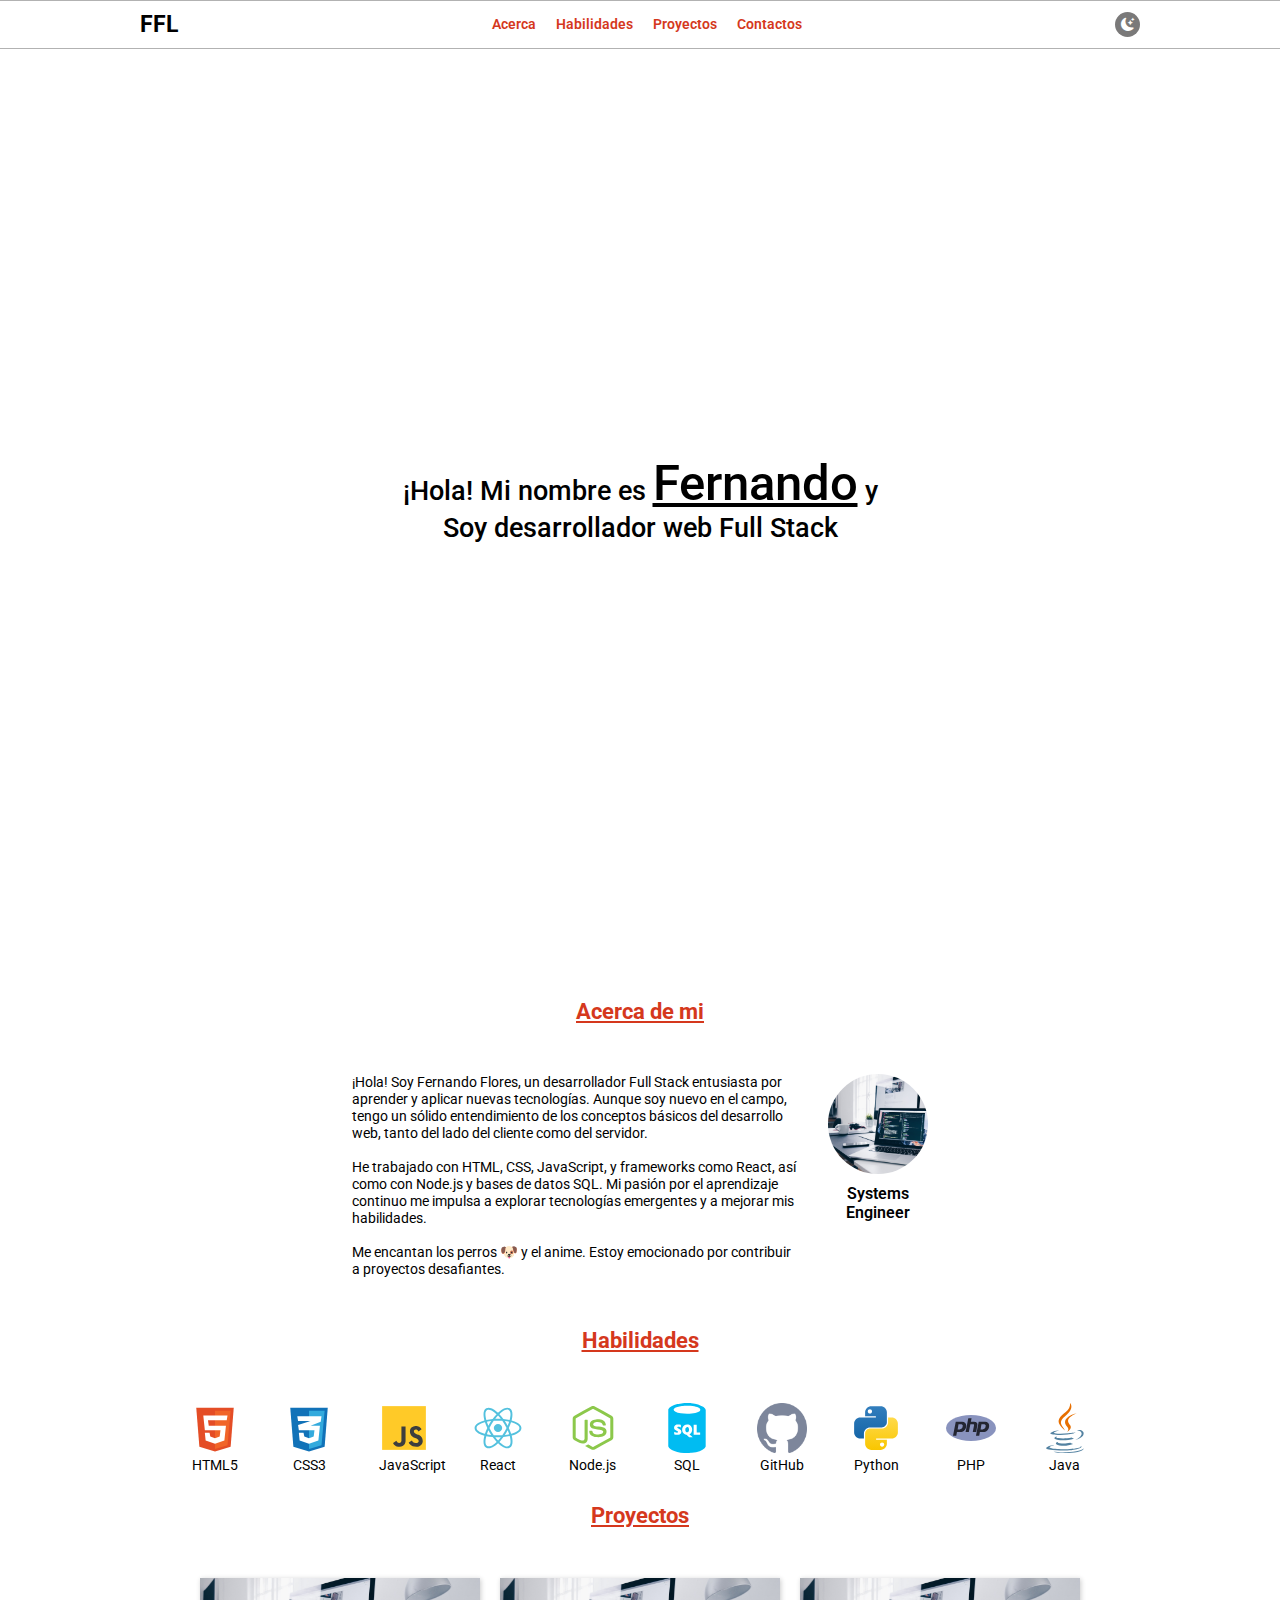
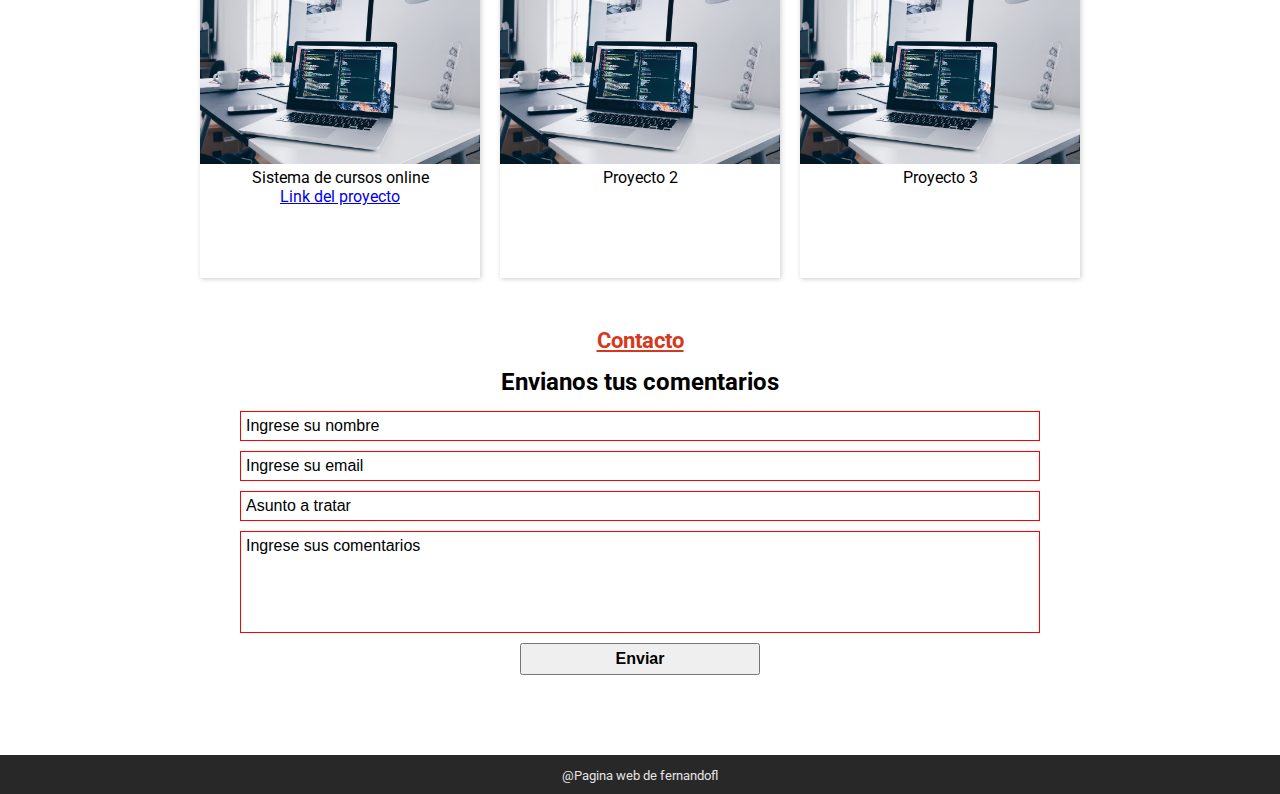
==== docs/index.html @ 42504e89 "actualizando portafolio" ====
<!DOCTYPE html>
<html lang="es" data-dark>
  <head>
    <meta charset="UTF-8" />
    <meta name="viewport" content="width=device-width, initial-scale=1.0" />
    <meta name="description" content="Desarrollador web Full Stack con experiencia en la creación de sitios y aplicaciones web eficientes. Trabajo con tecnologías como HTML, CSS, JavaScript, Node.js y más, brindando soluciones adaptadas a cada proyecto.">
    <title>FFL</title>
    <link
      rel="stylesheet"
      href="https://cdn.jsdelivr.net/npm/bootstrap-icons@1.11.3/font/bootstrap-icons.min.css"
    />
    <link rel="preconnect" href="https://fonts.googleapis.com" />
    <link rel="preconnect" href="https://fonts.gstatic.com" crossorigin />
    <link
      href="https://fonts.googleapis.com/css2?family=Roboto:ital,wght@0,100;0,300;0,400;0,500;0,700;0,900;1,100;1,300;1,400;1,500;1,700;1,900&display=swap"
      rel="stylesheet"
    />
    <link rel="stylesheet" href="/public/css/styles.css">
    
  </head>
  <body data-dark>
 

    <!-- navigation bar -->
    <div class="navigation-container" >
      <div class="navigation-content page-width">
        <a class="rtd" href="index.html"><h1 class="page-logo">FFL</h1></a>
        <nav class="navbar">
          <ul>
            <li><a href="#about">Acerca</a></li>
            <li><a href="#skills">Habilidades</a></li>
            <li><a href="#portafolio">Proyectos</a></li>
            <li><a href="#contact">Contactos</a></li>
          </ul>
        </nav>
        <button class="theme-dark">
          <i class="bi bi-moon-stars-fill"></i>
        </button>
        
      </div>
      
    </div>


    <!-- hero image -->
    <header class="hero-image" data-dark>
      <div class="background">
        <div class="hero-content">
          <p class="hero-title">
            ¡Hola! Mi nombre es <span><u>Fernando</u></span> y Soy 
            desarrollador web Full Stack
          </p>
        </div>
      </div>
    </header>


    
    <main>


      <!-- section about -->
      <section id="about" class="about-container page-width padding-top">
        <h2 class="about-title text-center"><u>Acerca de mi</u></h2>
        <div class="about-content padding-top">
          <p class="about-info">
            ¡Hola! Soy Fernando Flores, un desarrollador Full Stack entusiasta
            por aprender y aplicar nuevas tecnologías. Aunque soy nuevo en el
            campo, tengo un sólido entendimiento de los conceptos básicos del
            desarrollo web, tanto del lado del cliente como del servidor.
            <br /><br />
            He trabajado con HTML, CSS, JavaScript, y frameworks como React, así
            como con Node.js y bases de datos SQL. Mi pasión por el aprendizaje
            continuo me impulsa a explorar tecnologías emergentes y a mejorar
            mis habilidades. <br /><br />
            Me encantan los perros 🐶 y el anime. Estoy emocionado por
            contribuir a proyectos desafiantes.
          </p>
          <div class="about-presentation text-center">
            <figure>
              <img src="/public/img/developer.jpg" alt="fernando" />
            </figure>
            
            <p class="is">Systems Engineer</p>
          </div>
        </div>
      </section>


      <!-- skills section -->
      <section id="skills" class="skills-container page-width padding-top">
        <h2 class="skills-title text-center"><u>Habilidades</u></h2>
        <div class="skills-content padding-top text-center">
          <figure>
            <img src="/public/img/html-5-svgrepo-com.svg" alt="HTML" />
            <p>HTML5</p>
          </figure>
          <figure>
            <img src="/public/img/css-3-svgrepo-com.svg" alt="CSS" />
            <P>CSS3</P>
          </figure>
          <figure>
            <img src="/public/img/js-svgrepo-com.svg" alt="JavaScript" />
            <p>JavaScript</p>
          </figure>
          <figure>
            <img src="/public/img/react-svgrepo-com.svg" alt="React" />
            <p>React</p>
          </figure>
          <figure>
            <img src="/public/img/node-js-svgrepo-com.svg" alt="Node.js" />
            <p>Node.js</p>
          </figure>
          <figure>
            <img src="/public/img/sql-database-generic-svgrepo-com.svg" alt="SQL" />
            <p>SQL</p>
          </figure>
          <figure>
            <img src="/public/img/github-142-svgrepo-com.png" alt="GitHub" />
            <p>GitHub</p>
          </figure>
          <figure>
            <img src="/public/img/python-svgrepo-com.svg" alt="Python" />
            <p>Python</p>
          </figure>
          <figure>
            <img src="/public/img/php-1-logo-svgrepo-com.svg" alt="PHP" />
            <p>PHP</p>
          </figure>
          <figure>
            <img src="/public/img/java-svgrepo-com.svg" alt="Java" />
            <p>Java</p>
          </figure>
        </div>
      </section>


      <!-- portafolio section -->
      <section id="portafolio" class="page-width padding-top">
        <h2 class="portafolio-title text-center"><u>Proyectos</u></h2>
        <div class="portafolio-content padding-top text-center">
          <figure>
            <img src="/public/img/developer.jpg" alt="" />
            <figcaption>Sistema de cursos online</figcaption>
            <a href="http://localhost:3000/" target="_blank" rel="noopener noreferrer">Link del proyecto</a>

          </figure>
          <figure>
            <img src="/public/img/developer.jpg" alt="" />
            <figcaption>Proyecto 2</figcaption>
          </figure>
          <figure>
            <img src="/public/img/developer.jpg" alt="" />
            <figcaption>Proyecto 3</figcaption>
          </figure>
        </div>
      </section>


      <!-- contact section -->
      <section id="contact" class="contact-container page-width padding-top">
        <h2 class="contact-title text-center"><u>Contacto</u></h2>
        <form
          class="contact-form"
          action="https://formsubmit.co/Xfernandofl@hotmail.com"
          method="POST"
        >
          <legend>Envianos tus comentarios</legend>

          <input
            type="text"
            name="nombre"
            title="Ingrese el nombre correctamente"
            placeholder="Ingrese su nombre"
            pattern="^[A-Za-zÑñÁáÉéÍíÓóÚúÜü\s]+$"
            required
          />

          <input
            type="email"
            name="email"
            placeholder="Ingrese su email"
            title="Email incorrecto"
            pattern="^[a-z0-9]+(\.[_a-z0-9]+)*@[a-z0-9-]+(\.[a-z0-9-]+)*(\.[a-z]{2,15})$"
            required
          />

          <input
            type="text"
            name="asunto"
            placeholder="Asunto a tratar"
            title="El asunto es requerido"
            required
          />

          <textarea
            name="comentarios"
            cols="50"
            rows="5"
            placeholder="Ingrese sus comentarios"
            title="Los comentarios no deben exceder los 255 caracteres"
            data-pattern="^.{1,255}$"
            required
          ></textarea>

          <input type="submit" value="Enviar" />

          <div class="form-loader none">
            <img src="oval(1).svg" alt="cargando..." />
          </div>
          <div class="form-respuesta none">
            <p>Los datos han sido enviado</p>
          </div>
        </form>
      </section>
    </main>



    <!-- footer section -->
    <footer>
      <small>@Pagina web de fernandofl</small>
    </footer>


    <!-- button section -->
    <button class="scroll-top-btn hidden">&#11014;</button>

    <script src="/public/js/main.js" type="module"></script>
  </body>
</html>
---- public/css/styles.css ----
* {
  margin: 0;
  padding: 0;
  box-sizing: border-box;
}
:root {
  --background-light: white;
  --color-text-light: black;
  --background-dark: rgb(40, 40, 40);
  --color-text-dark: rgb(229, 227, 227);
  --color-links: rgb(213, 56, 29);
  --padding-top: 48px;
  --borde-bottom-light: rgba(0, 0, 0, 0.3);
  --borde-bottom-dark: rgba(255, 255, 255, 0.8);
  --background-hero-light: rgba(255, 255, 255, 0.6);
  --background-hero-dark: rgba(0, 0, 0, 0.6);
  --box-light: 1px 1px 5px rgba(0, 0, 0, 0.2);
  --box-dark: 1px 1px 5px rgba(232, 226, 226, 0.6);
}
html {
  font-family: "Roboto", sans-serif;
  scroll-behavior: smooth;
}
/* darkmode */
.dark-mode {
  background-color: var(--background-dark);
  color: var(--color-text-dark);
}

.dark-mode .navigation-container {
  background-color: var(--background-dark);
  border-top: thin solid var(--borde-bottom-dark);
}
.dark-mode .page-logo {
  color: white;
}
.dark-mode .background {
  background-color: var(--background-hero-dark);
  color: var(--color-text-dark);
}

.dark-mode .portafolio-content figure {
  box-shadow: var(--box-dark);
}

.dark-mode footer {
  border-top: thin solid var(--borde-bottom-dark);
}
/* navigation bar */
.navigation-container {
  background-color: var(--background-light);
  border-top: thin solid var(--borde-bottom-light);
  width: 100%; /* */
  padding: 5px;
  position: fixed;
  bottom: 0;
  font-size: 70%;
}
.navigation-content {
  max-width: 1000px;
  display: flex;
  justify-content: space-between;
  align-items: center;
  color: var(--color-text-light);
}
.page-logo {
  text-decoration: none;
  color: black;
  font-size: 18px;
}
.navbar ul {
  display: flex;
  align-content: space-between;
  align-items: center;
  gap: 3vw;
}
li {
  list-style: none;
}
.navbar ul li a {
  text-decoration: none;
  position: relative;
  color: var(--color-links);
  transition: color 0.3s ease;
  font-weight: 600;
}
.navbar ul li a:after {
  content: "";
  position: absolute;
  width: 0;
  height: 2px;
  bottom: -2px;
  left: 0;
  background-color: var(--color-links);
  transition: width 0.3s ease;
}
.navbar ul li a:hover:after {
  width: 100%;
}
.theme-dark {
  background-color: rgb(122, 121, 121);
  color: white;
  width: 25px;
  height: 25px;
  text-align: center;
  border: none;
  border-radius: 50%;
  cursor: pointer;
  transition: all 0.3s ease-out;
}
.theme-dark:hover {
  background-color: rgb(122, 121, 121);
  color: black;
}
/* page width */
.page-width {
  width: 100%;
}
/* additionals classes*/
.rtd {
  text-decoration: none;
}
.padding-top {
  padding-top: 23px;
}
.text-center {
  text-align: center;
}
.about-title,
.skills-title,
.portafolio-title,
.contact-title {
  color: var(--color-links);
  font-size: 120%;
}
/* hero image */
.hero-image {
  background-image: url("/portafolio/public/img/developer.jpg");
  background-repeat: no-repeat;
  background-size: cover;
  background-position: center;
  width: 100%;
  height: 60vh;
}
.background {
  background-color: var(--background-hero-light);
  width: 100%;
  height: inherit;
  display: flex;
  justify-content: center;
  align-items: center;
}
.hero-content {
  display: flex;
  max-width: 500px;
  margin: auto;
  font-size: 110%;
  font-weight: 500;
  text-align: center;
}
.hero-title span {
  font-size: 140%;
}
/* section about */
.about-container {
  width: 90%;
  margin: auto;
  display: flex;
  flex-direction: column;
  justify-content: center;
  align-items: center;
}
.about-content {
  font-size: 75%;
  margin: auto;
  display: flex;
  flex-direction: column;
  justify-content: space-between;
  gap: 23px;
}
.about-presentation {
  order: -1;
  display: flex;
  flex-direction: column;
  align-items: center;
  gap: 10px;
  font-weight: 600;
}
.about-presentation figure {
  width: 100px;
  height: 100px;
  border-radius: 50%;
  overflow: hidden;
}
.about-presentation figure img {
  width: auto;
  height: 100%;
  object-fit: cover;
  object-position: center;
}
.about-presentation .is {
  font-size: 110%;
}
/* skills section */
.skills-content {
  font-size: 75%;
  width: 90%;
  margin: auto;
  gap: 15px;
  display: flex;
  justify-content: space-between;
  align-items: center;
  flex-wrap: wrap;
}
.skills-content figure {
  width: 40px;
  height: 50px;
}
.skills-content figure img {
  width: 100%;
  height: auto;
}
/* portafolio section */
.portafolio-content {
  font-size: 75%;
  display: flex;
  margin: auto;
  align-items: center;
  justify-content: center;
  gap: 20px;
  width: 90%;
  flex-wrap: wrap;
}
.portafolio-content figure {
  width: 250px;
  height: 250px;
  box-shadow: var(--box-light);
}
.portafolio-content figure img {
  width: 100%;
  height: auto;
}
/* ContactForm section */
.contact-form {
  --form-ok-color: #4caf50;
  --form-error-color: #f44336;
  margin-left: auto;
  margin-right: auto;
  width: 80%;
}
.contact-form > * {
  padding: 0.5rem;
  margin: 1rem auto;
  display: block;
  width: 100%;
}
.contact-form textarea {
  resize: none;
}
.contact-form legend,
.contact-form-response {
  font-size: 1.5rem;
  font-weight: bold;
  text-align: center;
}
.contact-form input,
.contact-form textarea {
  font-size: 1rem;
  font-family: sans-serif;
}
.contact-form input[type="submit"] {
  width: 50%;
  font-weight: bold;
  cursor: pointer;
}
.contact-form *::placeholder {
  color: black;
}
.contact-form [required]:valid {
  border: thin solid var(--form-ok-color);
}
.contact-form [required]:invalid {
  border: thin solid var(--form-error-color);
}
.contact-form-error {
  margin-top: -1rem;
  font-size: 80%;
  background-color: var(--form-error-color);
  color: white;
  transition: all 800ms ease;
}
.contact-form-error.is-active {
  display: block;
  animation: show-message 1s 1 normal 0s ease-out both;
}
.none {
  display: none;
}
@keyframes show-message {
  0% {
    visibility: hidden;
    opacity: 0;
  }
  100% {
    visibility: visible;
    opacity: 1;
  }
}
.contact-form {
  width: 80%;
  margin: auto;
}
.contact-form > * {
  padding: 5px;
  display: block;
  width: 100%;
  margin: 10px auto;
}
textarea {
  resize: none;
}
legend,
.form-respuesta {
  font-size: 1.3rem;
  font-weight: bold;
}
.contact-form input,
.contact-form textarea {
  font-family: sans-serif;
  font-size: 1rem;
}
.contact-form input[type="submit"] {
  width: 30%;
  font-weight: bold;
  cursor: pointer;
}
.contact-form *::placeholder {
  color: black;
}
.contact-form *[required]:valid {
  border: thin solid green;
}
.contact-form *[required]:invalid {
  border: thin solid red;
}
.none {
  display: none;
}
/* validacion de error */
.form-error {
  color: white;
  margin-top: -0.7rem;
  background-color: red;
  transition: all 800ms ease;
}
.form-error.is-active {
  display: block;
  animation: animacions 1s 1 normal 0s ease both;
}
.contact-container {
  margin-bottom: 60px;
}
@keyframes animacions {
  0% {
    visibility: hidden;
    opacity: 0;
  }
  100% {
    visibility: visible;
    opacity: 1;
  }
}
/* button section */
.scroll-top-btn {
  position: fixed;
  z-index: 999;
  bottom: 1vh;
  right: calc(2.25rem + 1vw);
  width: 2rem;
  height: 2rem;
  border-radius: 50%;
  font-size: 1.3rem;
  font-weight: bold;
  background-color: rgb(122, 121, 121);
  color: white;
  cursor: pointer;
  outline: 0;
  border: 0;
  transition: all 0.3s ease-out;
}
.scroll-top-btn:hover {
  background-color: rgb(122, 121, 121);
  color: black;
}
.hidden {
  opacity: 0;
  visibility: hidden;
}
footer {
  display: none;
}
/* tablet */
@media (min-width: 768px) {
  /* page width */
  .page-width {
    width: 90%;
    margin: auto;
  }
  /* navigation bar */
  .navigation-container {
    font-size: 80%;
  }
  .navigation-content {
    max-width: 95%;
    margin: auto;
  }
  .page-logo {
    font-size: 200%;
  }

  /* page width */
  .page-width {
    width: 90%;
  }
  /* additionals classes*/

  .padding-top {
    padding-top: 30px;
  }
  .about-title,
  .skills-title,
  .portafolio-title,
  .contact-title {
    font-size: 135%;
  }
  /* hero image */
  .hero-image {
    height: 70vh;
  }
  .hero-content {
    font-size: 160%;
  }
  .hero-title span {
    font-size: 170%;
  }
  /* section about */
  .about-content {
    font-size: 85%;
  }
  .about-presentation .is {
    font-size: 105%;
  }
  /* skills section */
  .skills-content {
    font-size: 85%;
    width: 90%;
    margin: auto;
  }
  /* portafolio section */
  .portafolio-content {
    font-size: 85%;
    width: 95%;
  }
  .portafolio-content figure {
    width: 200px;
    height: 240px;
  }
  /* contact section */
  .contact-container {
    margin-bottom: 80px;
  }
}

/* Desktop */
@media (min-width: 1024px) {
  /* footer section */
  footer {
    display: block;
    margin-top: 48px;
    text-align: center;
    width: 100%;
    padding: 10px;
    background-color: var(--background-dark);
    color: var(--color-text-dark);
  }
  /* darkmode */
  .dark-mode {
    background-color: var(--background-dark);
    color: var(--color-text-dark);
  }

  .dark-mode .navigation-container {
    background-color: var(--background-dark);
    border-bottom: thin solid var(--borde-bottom-dark);
    border-top: none;
  }
  .dark-mode .page-logo {
    color: white;
  }
  .dark-mode .background {
    background-color: var(--background-hero-dark);
    color: var(--color-text-dark);
  }

  .dark-mode .portafolio-content figure {
    box-shadow: var(--box-dark);
  }

  .dark-mode footer {
    border-top: thin solid var(--borde-bottom-dark);
  }
  /* navigation bar */
  .navigation-container {
    background-color: var(--background-light);
    border-bottom: thin solid var(--borde-bottom-light);
    padding: 10px;
    position: sticky;
    top: 0;
    font-size: 90%;
  }
  .navigation-content {
    max-width: 1000px;
    display: flex;
    justify-content: space-between;
    align-items: center;
    color: var(--color-text-light);
  }
  .page-logo {
    text-decoration: none;
    color: black;
    font-size: 23px;
  }
  .navbar ul {
    display: flex;
    align-content: space-between;
    align-items: center;
    gap: 20px;
  }
  li {
    list-style: none;
  }
  .navbar ul li a {
    text-decoration: none;
    position: relative;
    color: var(--color-links);
    transition: color 0.3s ease;
    font-weight: 600;
  }
  .navbar ul li a:after {
    content: "";
    position: absolute;
    width: 0;
    height: 2px;
    bottom: -2px;
    left: 0;
    background-color: var(--color-links);
    transition: width 0.3s ease;
  }
  .navbar ul li a:hover:after {
    width: 100%;
  }
  .theme-dark {
    background-color: rgb(122, 121, 121);
    color: white;
    width: 25px;
    height: 25px;
    text-align: center;
    border: none;
    border-radius: 50%;
    cursor: pointer;
    transition: all 0.3s ease-out;
  }
  .theme-dark:hover {
    background-color: rgb(122, 121, 121);
    color: black;
  }
  /* page width */
  .page-width {
    width: 1000px;
  }
  /* additionals classes*/
  .rtd {
    text-decoration: none;
  }
  .padding-top {
    padding-top: 50px;
  }
  .text-center {
    text-align: center;
  }
  .about-title,
  .skills-title,
  .portafolio-title,
  .contact-title {
    color: var(--color-links);
  }
  /* hero image */
  .hero-image {
    background-image: url("/portafolio/public/img/developer.jpg");
    background-repeat: no-repeat;
    background-size: cover;
    background-position: center;
    width: 100%;
    height: 100vh;
  }
  .background {
    background-color: var(--background-hero-light);
    width: 100%;
    height: inherit;
    display: flex;
    justify-content: center;
    align-items: center;
  }
  .hero-content {
    display: flex;
    max-width: 500px;
    margin: auto;
    font-size: 170%;
    font-weight: 500;
    text-align: center;
  }
  .hero-title span {
    font-size: 180%;
  }
  /* section about */
  .about-container {
    width: 45%;
    margin: auto;
  }
  .about-content {
    font-size: 90%;
    margin: auto;
    display: flex;
    flex-direction: row;
    justify-content: space-between;
    gap: 30px;
  }
  .about-presentation {
    order: 10;
    display: flex;
    flex-direction: column;
    align-items: center;
    gap: 10px;
    font-weight: 600;
  }
  .about-presentation figure {
    width: 100px;
    height: 100px;
    border-radius: 50%;
    overflow: hidden;
  }
  .about-presentation figure img {
    width: auto;
    height: 100%;
    object-fit: cover;
    object-position: center;
  }
  .about-presentation .is {
    font-size: 110%;
  }
  /* skills section */
  .skills-content {
    font-size: 90%;
    width: 90%;
    margin: auto;
    gap: 15px;
    display: flex;
    justify-content: space-between;
    align-items: center;
    flex-wrap: wrap;
  }
  .skills-content figure {
    width: 50px;
    height: 50px;
  }
  .skills-content figure img {
    width: 100%;
    height: auto;
  }
  /* portafolio section */
  .portafolio-content {
    font-size: 100%;
    display: flex;
    margin: auto;
    align-items: center;
    justify-content: center;
    gap: 20px;
    width: 90%;
  }
  .portafolio-content figure {
    width: 280px;
    height: 300px;
    box-shadow: var(--box-light);
  }
  .portafolio-content figure img {
    width: 100%;
    height: auto;
  }
}
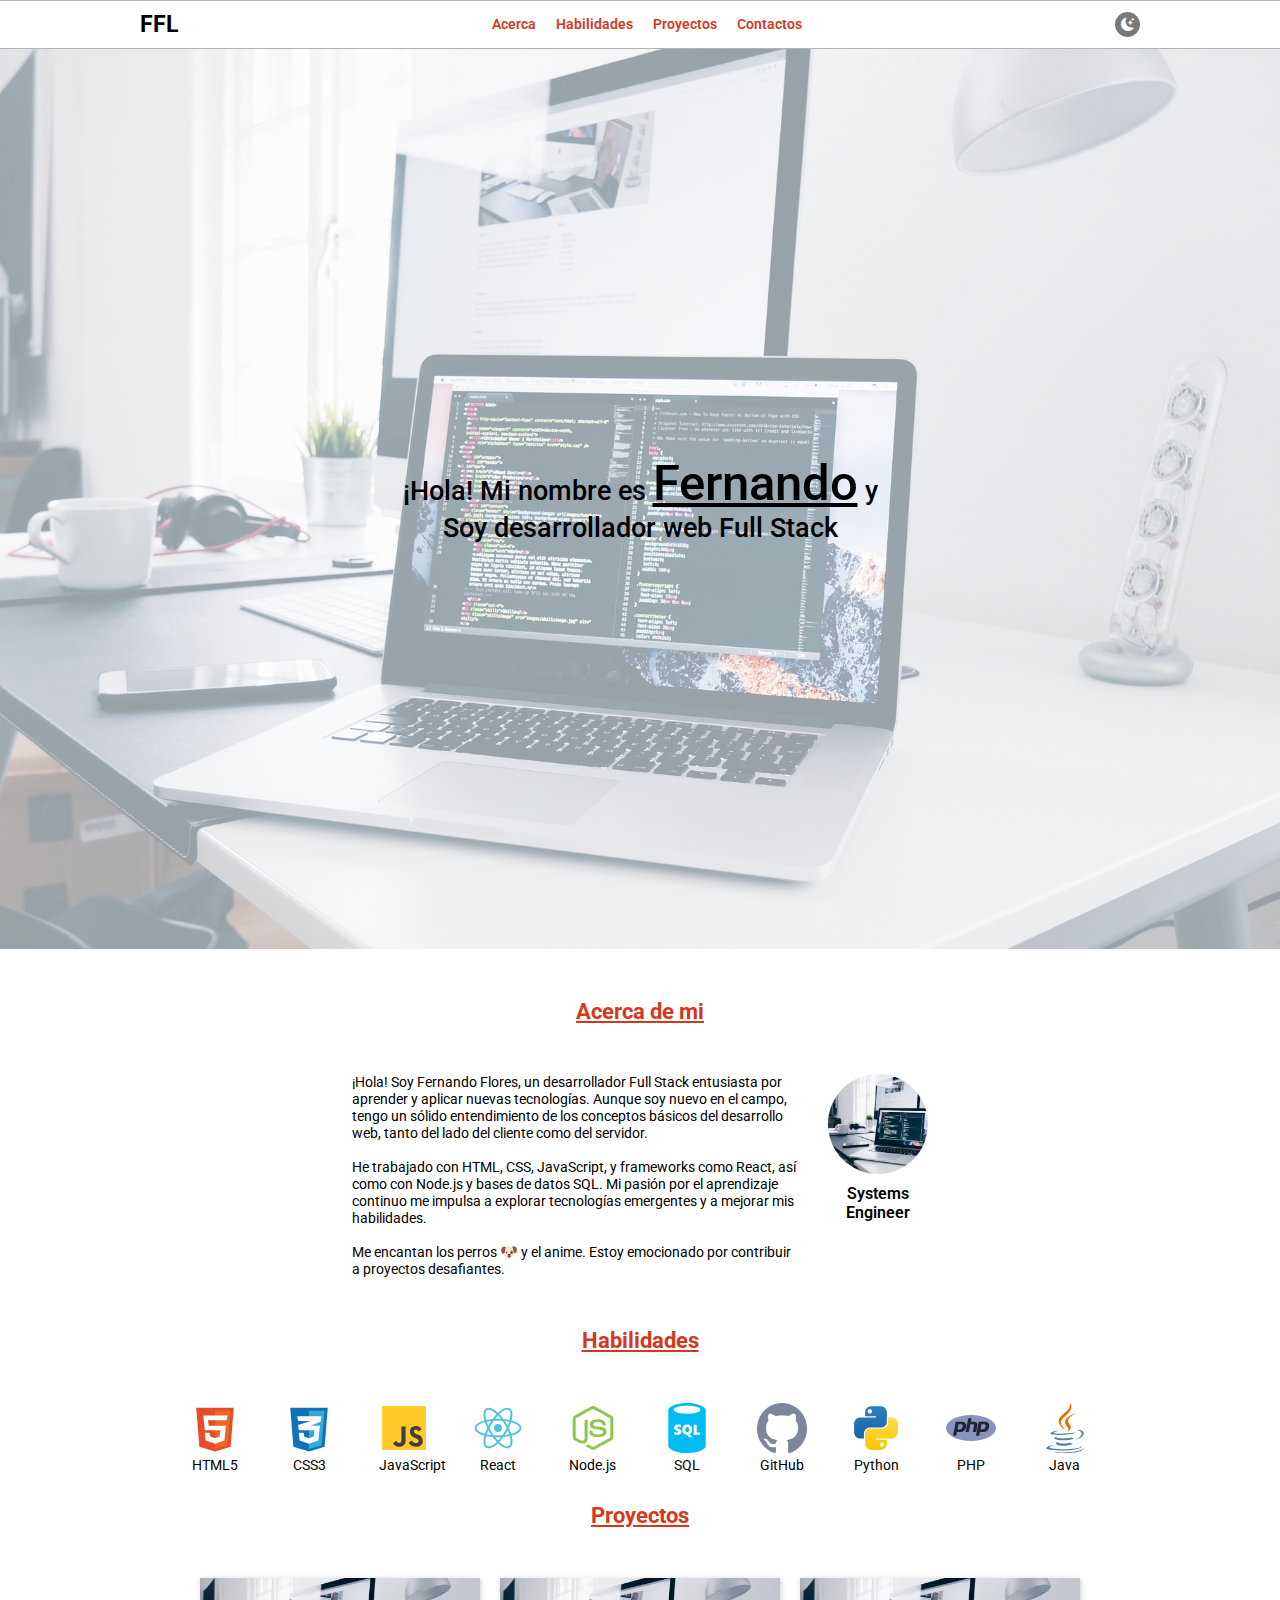
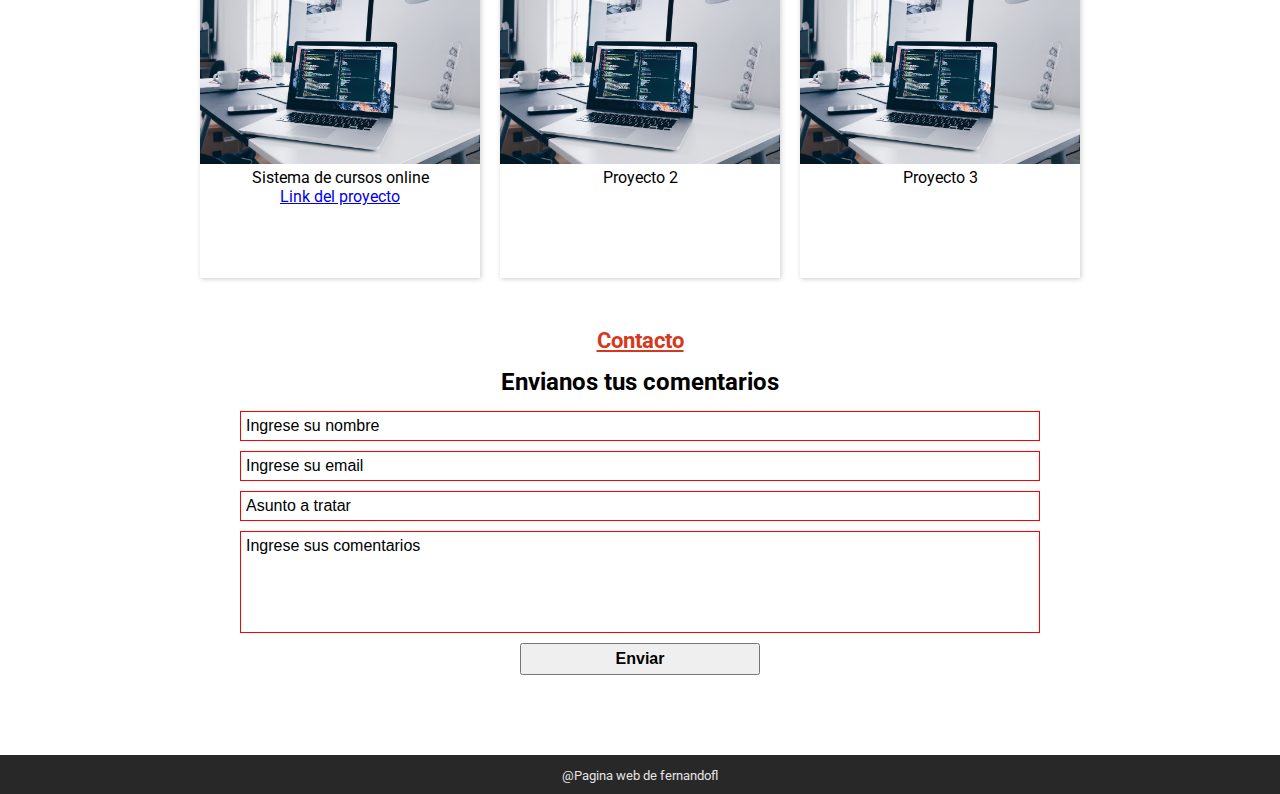
==== commit 67270882: "actualizando portafolio" ====
--- a/docs/index.html
+++ b/docs/index.html
@@ -15,7 +15,7 @@
       href="https://fonts.googleapis.com/css2?family=Roboto:ital,wght@0,100;0,300;0,400;0,500;0,700;0,900;1,100;1,300;1,400;1,500;1,700;1,900&display=swap"
       rel="stylesheet"
     />
-    <link rel="stylesheet" href="/public/css/styles.css">
+    <link rel="stylesheet" href="public/css/styles.css">
     
   </head>
   <body data-dark>
@@ -78,7 +78,7 @@
           </p>
           <div class="about-presentation text-center">
             <figure>
-              <img src="/public/img/developer.jpg" alt="fernando" />
+              <img src="public/img/developer.jpg" alt="fernando" />
             </figure>
             
             <p class="is">Systems Engineer</p>
@@ -92,43 +92,43 @@
         <h2 class="skills-title text-center"><u>Habilidades</u></h2>
         <div class="skills-content padding-top text-center">
           <figure>
-            <img src="/public/img/html-5-svgrepo-com.svg" alt="HTML" />
+            <img src="public/img/html-5-svgrepo-com.svg" alt="HTML" />
             <p>HTML5</p>
           </figure>
           <figure>
-            <img src="/public/img/css-3-svgrepo-com.svg" alt="CSS" />
+            <img src="public/img/css-3-svgrepo-com.svg" alt="CSS" />
             <P>CSS3</P>
           </figure>
           <figure>
-            <img src="/public/img/js-svgrepo-com.svg" alt="JavaScript" />
+            <img src="public/img/js-svgrepo-com.svg" alt="JavaScript" />
             <p>JavaScript</p>
           </figure>
           <figure>
-            <img src="/public/img/react-svgrepo-com.svg" alt="React" />
+            <img src="public/img/react-svgrepo-com.svg" alt="React" />
             <p>React</p>
           </figure>
           <figure>
-            <img src="/public/img/node-js-svgrepo-com.svg" alt="Node.js" />
+            <img src="public/img/node-js-svgrepo-com.svg" alt="Node.js" />
             <p>Node.js</p>
           </figure>
           <figure>
-            <img src="/public/img/sql-database-generic-svgrepo-com.svg" alt="SQL" />
+            <img src="public/img/sql-database-generic-svgrepo-com.svg" alt="SQL" />
             <p>SQL</p>
           </figure>
           <figure>
-            <img src="/public/img/github-142-svgrepo-com.png" alt="GitHub" />
+            <img src="public/img/github-142-svgrepo-com.png" alt="GitHub" />
             <p>GitHub</p>
           </figure>
           <figure>
-            <img src="/public/img/python-svgrepo-com.svg" alt="Python" />
+            <img src="public/img/python-svgrepo-com.svg" alt="Python" />
             <p>Python</p>
           </figure>
           <figure>
-            <img src="/public/img/php-1-logo-svgrepo-com.svg" alt="PHP" />
+            <img src="public/img/php-1-logo-svgrepo-com.svg" alt="PHP" />
             <p>PHP</p>
           </figure>
           <figure>
-            <img src="/public/img/java-svgrepo-com.svg" alt="Java" />
+            <img src="public/img/java-svgrepo-com.svg" alt="Java" />
             <p>Java</p>
           </figure>
         </div>
@@ -140,17 +140,17 @@
         <h2 class="portafolio-title text-center"><u>Proyectos</u></h2>
         <div class="portafolio-content padding-top text-center">
           <figure>
-            <img src="/public/img/developer.jpg" alt="" />
+            <img src="public/img/developer.jpg" alt="" />
             <figcaption>Sistema de cursos online</figcaption>
             <a href="http://localhost:3000/" target="_blank" rel="noopener noreferrer">Link del proyecto</a>
 
           </figure>
           <figure>
-            <img src="/public/img/developer.jpg" alt="" />
+            <img src="public/img/developer.jpg" alt="" />
             <figcaption>Proyecto 2</figcaption>
           </figure>
           <figure>
-            <img src="/public/img/developer.jpg" alt="" />
+            <img src="public/img/developer.jpg" alt="" />
             <figcaption>Proyecto 3</figcaption>
           </figure>
         </div>
@@ -226,6 +226,6 @@
     <!-- button section -->
     <button class="scroll-top-btn hidden">&#11014;</button>
 
-    <script src="/public/js/main.js" type="module"></script>
+    <script src="public/js/main.js" type="module"></script>
   </body>
 </html>
--- a/docs/public/css/styles.css
+++ b/docs/public/css/styles.css
@@ -0,0 +1,699 @@
+* {
+  margin: 0;
+  padding: 0;
+  box-sizing: border-box;
+}
+:root {
+  --background-light: white;
+  --color-text-light: black;
+  --background-dark: rgb(40, 40, 40);
+  --color-text-dark: rgb(229, 227, 227);
+  --color-links: rgb(213, 56, 29);
+  --padding-top: 48px;
+  --borde-bottom-light: rgba(0, 0, 0, 0.3);
+  --borde-bottom-dark: rgba(255, 255, 255, 0.8);
+  --background-hero-light: rgba(255, 255, 255, 0.6);
+  --background-hero-dark: rgba(0, 0, 0, 0.6);
+  --box-light: 1px 1px 5px rgba(0, 0, 0, 0.2);
+  --box-dark: 1px 1px 5px rgba(232, 226, 226, 0.6);
+}
+html {
+  font-family: "Roboto", sans-serif;
+  scroll-behavior: smooth;
+}
+/* darkmode */
+.dark-mode {
+  background-color: var(--background-dark);
+  color: var(--color-text-dark);
+}
+
+.dark-mode .navigation-container {
+  background-color: var(--background-dark);
+  border-top: thin solid var(--borde-bottom-dark);
+}
+.dark-mode .page-logo {
+  color: white;
+}
+.dark-mode .background {
+  background-color: var(--background-hero-dark);
+  color: var(--color-text-dark);
+}
+
+.dark-mode .portafolio-content figure {
+  box-shadow: var(--box-dark);
+}
+
+.dark-mode footer {
+  border-top: thin solid var(--borde-bottom-dark);
+}
+/* navigation bar */
+.navigation-container {
+  background-color: var(--background-light);
+  border-top: thin solid var(--borde-bottom-light);
+  width: 100%; /* */
+  padding: 5px;
+  position: fixed;
+  bottom: 0;
+  font-size: 70%;
+}
+.navigation-content {
+  max-width: 1000px;
+  display: flex;
+  justify-content: space-between;
+  align-items: center;
+  color: var(--color-text-light);
+}
+.page-logo {
+  text-decoration: none;
+  color: black;
+  font-size: 18px;
+}
+.navbar ul {
+  display: flex;
+  align-content: space-between;
+  align-items: center;
+  gap: 3vw;
+}
+li {
+  list-style: none;
+}
+.navbar ul li a {
+  text-decoration: none;
+  position: relative;
+  color: var(--color-links);
+  transition: color 0.3s ease;
+  font-weight: 600;
+}
+.navbar ul li a:after {
+  content: "";
+  position: absolute;
+  width: 0;
+  height: 2px;
+  bottom: -2px;
+  left: 0;
+  background-color: var(--color-links);
+  transition: width 0.3s ease;
+}
+.navbar ul li a:hover:after {
+  width: 100%;
+}
+.theme-dark {
+  background-color: rgb(122, 121, 121);
+  color: white;
+  width: 25px;
+  height: 25px;
+  text-align: center;
+  border: none;
+  border-radius: 50%;
+  cursor: pointer;
+  transition: all 0.3s ease-out;
+}
+.theme-dark:hover {
+  background-color: rgb(122, 121, 121);
+  color: black;
+}
+/* page width */
+.page-width {
+  width: 100%;
+}
+/* additionals classes*/
+.rtd {
+  text-decoration: none;
+}
+.padding-top {
+  padding-top: 23px;
+}
+.text-center {
+  text-align: center;
+}
+.about-title,
+.skills-title,
+.portafolio-title,
+.contact-title {
+  color: var(--color-links);
+  font-size: 120%;
+}
+/* hero image */
+.hero-image {
+  background-image: url("../img/developer.jpg");
+  background-repeat: no-repeat;
+  background-size: cover;
+  background-position: center;
+  width: 100%;
+  height: 60vh;
+}
+.background {
+  background-color: var(--background-hero-light);
+  width: 100%;
+  height: inherit;
+  display: flex;
+  justify-content: center;
+  align-items: center;
+}
+.hero-content {
+  display: flex;
+  max-width: 500px;
+  margin: auto;
+  font-size: 110%;
+  font-weight: 500;
+  text-align: center;
+}
+.hero-title span {
+  font-size: 140%;
+}
+/* section about */
+.about-container {
+  width: 90%;
+  margin: auto;
+  display: flex;
+  flex-direction: column;
+  justify-content: center;
+  align-items: center;
+}
+.about-content {
+  font-size: 75%;
+  margin: auto;
+  display: flex;
+  flex-direction: column;
+  justify-content: space-between;
+  gap: 23px;
+}
+.about-presentation {
+  order: -1;
+  display: flex;
+  flex-direction: column;
+  align-items: center;
+  gap: 10px;
+  font-weight: 600;
+}
+.about-presentation figure {
+  width: 100px;
+  height: 100px;
+  border-radius: 50%;
+  overflow: hidden;
+}
+.about-presentation figure img {
+  width: auto;
+  height: 100%;
+  object-fit: cover;
+  object-position: center;
+}
+.about-presentation .is {
+  font-size: 110%;
+}
+/* skills section */
+.skills-content {
+  font-size: 75%;
+  width: 90%;
+  margin: auto;
+  gap: 15px;
+  display: flex;
+  justify-content: space-between;
+  align-items: center;
+  flex-wrap: wrap;
+}
+.skills-content figure {
+  width: 40px;
+  height: 50px;
+}
+.skills-content figure img {
+  width: 100%;
+  height: auto;
+}
+/* portafolio section */
+.portafolio-content {
+  font-size: 75%;
+  display: flex;
+  margin: auto;
+  align-items: center;
+  justify-content: center;
+  gap: 20px;
+  width: 90%;
+  flex-wrap: wrap;
+}
+.portafolio-content figure {
+  width: 250px;
+  height: 250px;
+  box-shadow: var(--box-light);
+}
+.portafolio-content figure img {
+  width: 100%;
+  height: auto;
+}
+/* ContactForm section */
+.contact-form {
+  --form-ok-color: #4caf50;
+  --form-error-color: #f44336;
+  margin-left: auto;
+  margin-right: auto;
+  width: 80%;
+}
+.contact-form > * {
+  padding: 0.5rem;
+  margin: 1rem auto;
+  display: block;
+  width: 100%;
+}
+.contact-form textarea {
+  resize: none;
+}
+.contact-form legend,
+.contact-form-response {
+  font-size: 1.5rem;
+  font-weight: bold;
+  text-align: center;
+}
+.contact-form input,
+.contact-form textarea {
+  font-size: 1rem;
+  font-family: sans-serif;
+}
+.contact-form input[type="submit"] {
+  width: 50%;
+  font-weight: bold;
+  cursor: pointer;
+}
+.contact-form *::placeholder {
+  color: black;
+}
+.contact-form [required]:valid {
+  border: thin solid var(--form-ok-color);
+}
+.contact-form [required]:invalid {
+  border: thin solid var(--form-error-color);
+}
+.contact-form-error {
+  margin-top: -1rem;
+  font-size: 80%;
+  background-color: var(--form-error-color);
+  color: white;
+  transition: all 800ms ease;
+}
+.contact-form-error.is-active {
+  display: block;
+  animation: show-message 1s 1 normal 0s ease-out both;
+}
+.none {
+  display: none;
+}
+@keyframes show-message {
+  0% {
+    visibility: hidden;
+    opacity: 0;
+  }
+  100% {
+    visibility: visible;
+    opacity: 1;
+  }
+}
+.contact-form {
+  width: 80%;
+  margin: auto;
+}
+.contact-form > * {
+  padding: 5px;
+  display: block;
+  width: 100%;
+  margin: 10px auto;
+}
+textarea {
+  resize: none;
+}
+legend,
+.form-respuesta {
+  font-size: 1.3rem;
+  font-weight: bold;
+}
+.contact-form input,
+.contact-form textarea {
+  font-family: sans-serif;
+  font-size: 1rem;
+}
+.contact-form input[type="submit"] {
+  width: 30%;
+  font-weight: bold;
+  cursor: pointer;
+}
+.contact-form *::placeholder {
+  color: black;
+}
+.contact-form *[required]:valid {
+  border: thin solid green;
+}
+.contact-form *[required]:invalid {
+  border: thin solid red;
+}
+.none {
+  display: none;
+}
+/* validacion de error */
+.form-error {
+  color: white;
+  margin-top: -0.7rem;
+  background-color: red;
+  transition: all 800ms ease;
+}
+.form-error.is-active {
+  display: block;
+  animation: animacions 1s 1 normal 0s ease both;
+}
+.contact-container {
+  margin-bottom: 60px;
+}
+@keyframes animacions {
+  0% {
+    visibility: hidden;
+    opacity: 0;
+  }
+  100% {
+    visibility: visible;
+    opacity: 1;
+  }
+}
+/* button section */
+.scroll-top-btn {
+  position: fixed;
+  z-index: 999;
+  bottom: 1vh;
+  right: calc(2.25rem + 1vw);
+  width: 2rem;
+  height: 2rem;
+  border-radius: 50%;
+  font-size: 1.3rem;
+  font-weight: bold;
+  background-color: rgb(122, 121, 121);
+  color: white;
+  cursor: pointer;
+  outline: 0;
+  border: 0;
+  transition: all 0.3s ease-out;
+}
+.scroll-top-btn:hover {
+  background-color: rgb(122, 121, 121);
+  color: black;
+}
+.hidden {
+  opacity: 0;
+  visibility: hidden;
+}
+footer {
+  display: none;
+}
+/* tablet */
+@media (min-width: 768px) {
+  /* page width */
+  .page-width {
+    width: 90%;
+    margin: auto;
+  }
+  /* navigation bar */
+  .navigation-container {
+    font-size: 80%;
+  }
+  .navigation-content {
+    max-width: 95%;
+    margin: auto;
+  }
+  .page-logo {
+    font-size: 200%;
+  }
+
+  /* page width */
+  .page-width {
+    width: 90%;
+  }
+  /* additionals classes*/
+
+  .padding-top {
+    padding-top: 30px;
+  }
+  .about-title,
+  .skills-title,
+  .portafolio-title,
+  .contact-title {
+    font-size: 135%;
+  }
+  /* hero image */
+  .hero-image {
+    height: 70vh;
+  }
+  .hero-content {
+    font-size: 160%;
+  }
+  .hero-title span {
+    font-size: 170%;
+  }
+  /* section about */
+  .about-content {
+    font-size: 85%;
+  }
+  .about-presentation .is {
+    font-size: 105%;
+  }
+  /* skills section */
+  .skills-content {
+    font-size: 85%;
+    width: 90%;
+    margin: auto;
+  }
+  /* portafolio section */
+  .portafolio-content {
+    font-size: 85%;
+    width: 95%;
+  }
+  .portafolio-content figure {
+    width: 200px;
+    height: 240px;
+  }
+  /* contact section */
+  .contact-container {
+    margin-bottom: 80px;
+  }
+}
+
+/* Desktop */
+@media (min-width: 1024px) {
+  /* footer section */
+  footer {
+    display: block;
+    margin-top: 48px;
+    text-align: center;
+    width: 100%;
+    padding: 10px;
+    background-color: var(--background-dark);
+    color: var(--color-text-dark);
+  }
+  /* darkmode */
+  .dark-mode {
+    background-color: var(--background-dark);
+    color: var(--color-text-dark);
+  }
+
+  .dark-mode .navigation-container {
+    background-color: var(--background-dark);
+    border-bottom: thin solid var(--borde-bottom-dark);
+    border-top: none;
+  }
+  .dark-mode .page-logo {
+    color: white;
+  }
+  .dark-mode .background {
+    background-color: var(--background-hero-dark);
+    color: var(--color-text-dark);
+  }
+
+  .dark-mode .portafolio-content figure {
+    box-shadow: var(--box-dark);
+  }
+
+  .dark-mode footer {
+    border-top: thin solid var(--borde-bottom-dark);
+  }
+  /* navigation bar */
+  .navigation-container {
+    background-color: var(--background-light);
+    border-bottom: thin solid var(--borde-bottom-light);
+    padding: 10px;
+    position: sticky;
+    top: 0;
+    font-size: 90%;
+  }
+  .navigation-content {
+    max-width: 1000px;
+    display: flex;
+    justify-content: space-between;
+    align-items: center;
+    color: var(--color-text-light);
+  }
+  .page-logo {
+    text-decoration: none;
+    color: black;
+    font-size: 23px;
+  }
+  .navbar ul {
+    display: flex;
+    align-content: space-between;
+    align-items: center;
+    gap: 20px;
+  }
+  li {
+    list-style: none;
+  }
+  .navbar ul li a {
+    text-decoration: none;
+    position: relative;
+    color: var(--color-links);
+    transition: color 0.3s ease;
+    font-weight: 600;
+  }
+  .navbar ul li a:after {
+    content: "";
+    position: absolute;
+    width: 0;
+    height: 2px;
+    bottom: -2px;
+    left: 0;
+    background-color: var(--color-links);
+    transition: width 0.3s ease;
+  }
+  .navbar ul li a:hover:after {
+    width: 100%;
+  }
+  .theme-dark {
+    background-color: rgb(122, 121, 121);
+    color: white;
+    width: 25px;
+    height: 25px;
+    text-align: center;
+    border: none;
+    border-radius: 50%;
+    cursor: pointer;
+    transition: all 0.3s ease-out;
+  }
+  .theme-dark:hover {
+    background-color: rgb(122, 121, 121);
+    color: black;
+  }
+  /* page width */
+  .page-width {
+    width: 1000px;
+  }
+  /* additionals classes*/
+  .rtd {
+    text-decoration: none;
+  }
+  .padding-top {
+    padding-top: 50px;
+  }
+  .text-center {
+    text-align: center;
+  }
+  .about-title,
+  .skills-title,
+  .portafolio-title,
+  .contact-title {
+    color: var(--color-links);
+  }
+  /* hero image */
+  .hero-image {
+    background-image: url("../img/developer.jpg");
+    background-repeat: no-repeat;
+    background-size: cover;
+    background-position: center;
+    width: 100%;
+    height: 100vh;
+  }
+  .background {
+    background-color: var(--background-hero-light);
+    width: 100%;
+    height: inherit;
+    display: flex;
+    justify-content: center;
+    align-items: center;
+  }
+  .hero-content {
+    display: flex;
+    max-width: 500px;
+    margin: auto;
+    font-size: 170%;
+    font-weight: 500;
+    text-align: center;
+  }
+  .hero-title span {
+    font-size: 180%;
+  }
+  /* section about */
+  .about-container {
+    width: 45%;
+    margin: auto;
+  }
+  .about-content {
+    font-size: 90%;
+    margin: auto;
+    display: flex;
+    flex-direction: row;
+    justify-content: space-between;
+    gap: 30px;
+  }
+  .about-presentation {
+    order: 10;
+    display: flex;
+    flex-direction: column;
+    align-items: center;
+    gap: 10px;
+    font-weight: 600;
+  }
+  .about-presentation figure {
+    width: 100px;
+    height: 100px;
+    border-radius: 50%;
+    overflow: hidden;
+  }
+  .about-presentation figure img {
+    width: auto;
+    height: 100%;
+    object-fit: cover;
+    object-position: center;
+  }
+  .about-presentation .is {
+    font-size: 110%;
+  }
+  /* skills section */
+  .skills-content {
+    font-size: 90%;
+    width: 90%;
+    margin: auto;
+    gap: 15px;
+    display: flex;
+    justify-content: space-between;
+    align-items: center;
+    flex-wrap: wrap;
+  }
+  .skills-content figure {
+    width: 50px;
+    height: 50px;
+  }
+  .skills-content figure img {
+    width: 100%;
+    height: auto;
+  }
+  /* portafolio section */
+  .portafolio-content {
+    font-size: 100%;
+    display: flex;
+    margin: auto;
+    align-items: center;
+    justify-content: center;
+    gap: 20px;
+    width: 90%;
+  }
+  .portafolio-content figure {
+    width: 280px;
+    height: 300px;
+    box-shadow: var(--box-light);
+  }
+  .portafolio-content figure img {
+    width: 100%;
+    height: auto;
+  }
+}
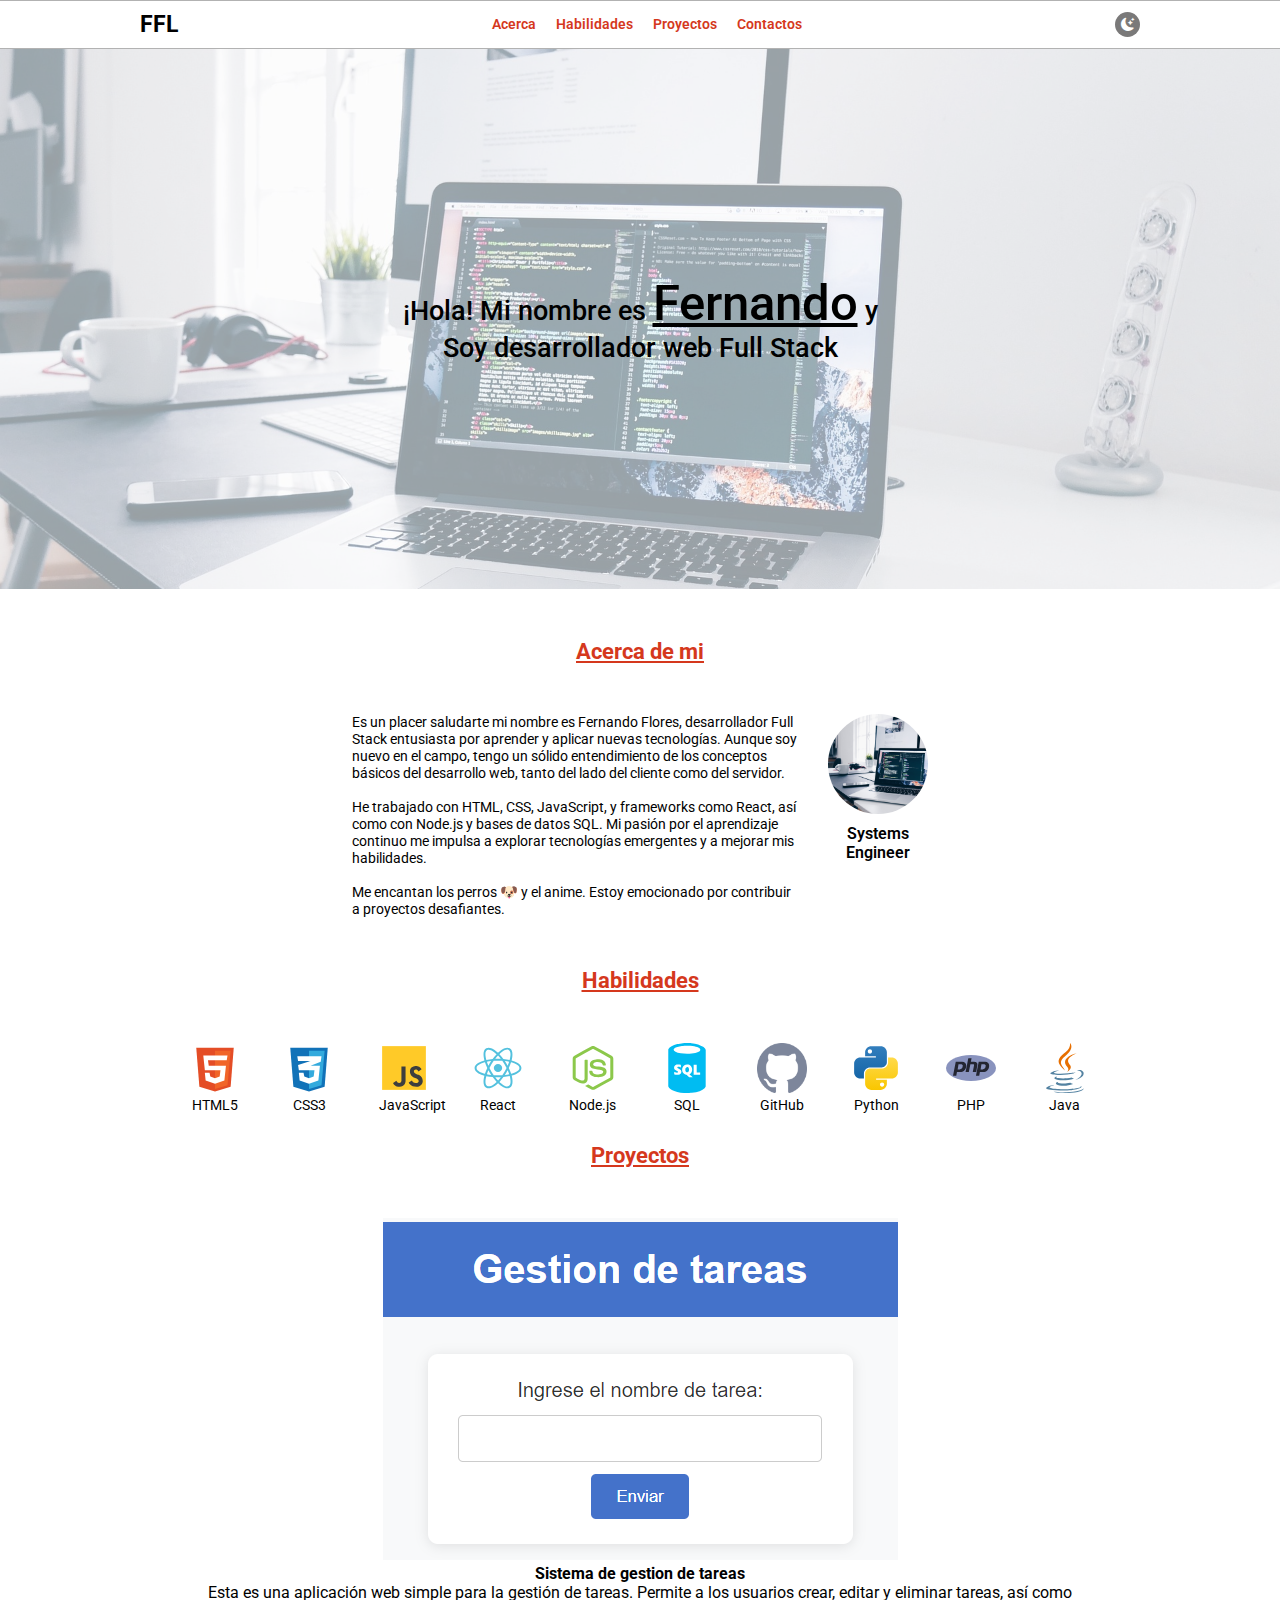
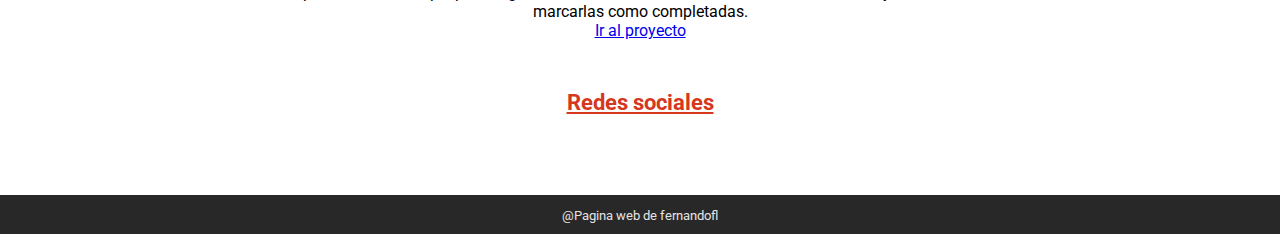
==== commit 70f9e020: "actualizando" ====
--- a/docs/index.html
+++ b/docs/index.html
@@ -64,7 +64,7 @@
         <h2 class="about-title text-center"><u>Acerca de mi</u></h2>
         <div class="about-content padding-top">
           <p class="about-info">
-            ¡Hola! Soy Fernando Flores, un desarrollador Full Stack entusiasta
+            Es un placer saludarte mi nombre es Fernando Flores, desarrollador Full Stack entusiasta
             por aprender y aplicar nuevas tecnologías. Aunque soy nuevo en el
             campo, tengo un sólido entendimiento de los conceptos básicos del
             desarrollo web, tanto del lado del cliente como del servidor.
@@ -139,79 +139,21 @@
       <section id="portafolio" class="page-width padding-top">
         <h2 class="portafolio-title text-center"><u>Proyectos</u></h2>
         <div class="portafolio-content padding-top text-center">
-          <figure>
-            <img src="public/img/developer.jpg" alt="" />
-            <figcaption>Sistema de cursos online</figcaption>
-            <a href="http://localhost:3000/" target="_blank" rel="noopener noreferrer">Link del proyecto</a>
+          <div class=".figure">
+            <img src="public/img/task.png" alt="" />
+            <h4>Sistema de gestion de tareas</h4>
+            <p>Esta es una aplicación web simple para la gestión de tareas. Permite a los usuarios crear, editar y eliminar tareas, así como marcarlas como completadas.</p>
+            <a href="https://lohapgr.github.io/CRUD_app/" target="_blank" rel="noopener noreferrer">Ir al proyecto</a>
 
-          </figure>
-          <figure>
-            <img src="public/img/developer.jpg" alt="" />
-            <figcaption>Proyecto 2</figcaption>
-          </figure>
-          <figure>
-            <img src="public/img/developer.jpg" alt="" />
-            <figcaption>Proyecto 3</figcaption>
-          </figure>
+          </div>
         </div>
       </section>
 
 
       <!-- contact section -->
       <section id="contact" class="contact-container page-width padding-top">
-        <h2 class="contact-title text-center"><u>Contacto</u></h2>
-        <form
-          class="contact-form"
-          action="https://formsubmit.co/Xfernandofl@hotmail.com"
-          method="POST"
-        >
-          <legend>Envianos tus comentarios</legend>
-
-          <input
-            type="text"
-            name="nombre"
-            title="Ingrese el nombre correctamente"
-            placeholder="Ingrese su nombre"
-            pattern="^[A-Za-zÑñÁáÉéÍíÓóÚúÜü\s]+$"
-            required
-          />
-
-          <input
-            type="email"
-            name="email"
-            placeholder="Ingrese su email"
-            title="Email incorrecto"
-            pattern="^[a-z0-9]+(\.[_a-z0-9]+)*@[a-z0-9-]+(\.[a-z0-9-]+)*(\.[a-z]{2,15})$"
-            required
-          />
-
-          <input
-            type="text"
-            name="asunto"
-            placeholder="Asunto a tratar"
-            title="El asunto es requerido"
-            required
-          />
-
-          <textarea
-            name="comentarios"
-            cols="50"
-            rows="5"
-            placeholder="Ingrese sus comentarios"
-            title="Los comentarios no deben exceder los 255 caracteres"
-            data-pattern="^.{1,255}$"
-            required
-          ></textarea>
-
-          <input type="submit" value="Enviar" />
-
-          <div class="form-loader none">
-            <img src="oval(1).svg" alt="cargando..." />
-          </div>
-          <div class="form-respuesta none">
-            <p>Los datos han sido enviado</p>
-          </div>
-        </form>
+        <h2 class="contact-title text-center"><u>Redes sociales</u></h2>
+        
       </section>
     </main>
 
--- a/docs/public/css/styles.css
+++ b/docs/public/css/styles.css
@@ -140,7 +140,7 @@
   background-size: cover;
   background-position: center;
   width: 100%;
-  height: 60vh;
+  height: 50vh;
 }
 .background {
   background-color: var(--background-hero-light);
@@ -171,7 +171,7 @@
   align-items: center;
 }
 .about-content {
-  font-size: 75%;
+  font-size: 85%;
   margin: auto;
   display: flex;
   flex-direction: column;
@@ -231,145 +231,16 @@
   width: 90%;
   flex-wrap: wrap;
 }
-.portafolio-content figure {
-  width: 250px;
-  height: 250px;
+.portafolio-content .figure {
+  max-width: 250px;
+  max-height: 600px;
   box-shadow: var(--box-light);
 }
-.portafolio-content figure img {
+.portafolio-content .figure img {
   width: 100%;
   height: auto;
 }
-/* ContactForm section */
-.contact-form {
-  --form-ok-color: #4caf50;
-  --form-error-color: #f44336;
-  margin-left: auto;
-  margin-right: auto;
-  width: 80%;
-}
-.contact-form > * {
-  padding: 0.5rem;
-  margin: 1rem auto;
-  display: block;
-  width: 100%;
-}
-.contact-form textarea {
-  resize: none;
-}
-.contact-form legend,
-.contact-form-response {
-  font-size: 1.5rem;
-  font-weight: bold;
-  text-align: center;
-}
-.contact-form input,
-.contact-form textarea {
-  font-size: 1rem;
-  font-family: sans-serif;
-}
-.contact-form input[type="submit"] {
-  width: 50%;
-  font-weight: bold;
-  cursor: pointer;
-}
-.contact-form *::placeholder {
-  color: black;
-}
-.contact-form [required]:valid {
-  border: thin solid var(--form-ok-color);
-}
-.contact-form [required]:invalid {
-  border: thin solid var(--form-error-color);
-}
-.contact-form-error {
-  margin-top: -1rem;
-  font-size: 80%;
-  background-color: var(--form-error-color);
-  color: white;
-  transition: all 800ms ease;
-}
-.contact-form-error.is-active {
-  display: block;
-  animation: show-message 1s 1 normal 0s ease-out both;
-}
-.none {
-  display: none;
-}
-@keyframes show-message {
-  0% {
-    visibility: hidden;
-    opacity: 0;
-  }
-  100% {
-    visibility: visible;
-    opacity: 1;
-  }
-}
-.contact-form {
-  width: 80%;
-  margin: auto;
-}
-.contact-form > * {
-  padding: 5px;
-  display: block;
-  width: 100%;
-  margin: 10px auto;
-}
-textarea {
-  resize: none;
-}
-legend,
-.form-respuesta {
-  font-size: 1.3rem;
-  font-weight: bold;
-}
-.contact-form input,
-.contact-form textarea {
-  font-family: sans-serif;
-  font-size: 1rem;
-}
-.contact-form input[type="submit"] {
-  width: 30%;
-  font-weight: bold;
-  cursor: pointer;
-}
-.contact-form *::placeholder {
-  color: black;
-}
-.contact-form *[required]:valid {
-  border: thin solid green;
-}
-.contact-form *[required]:invalid {
-  border: thin solid red;
-}
-.none {
-  display: none;
-}
-/* validacion de error */
-.form-error {
-  color: white;
-  margin-top: -0.7rem;
-  background-color: red;
-  transition: all 800ms ease;
-}
-.form-error.is-active {
-  display: block;
-  animation: animacions 1s 1 normal 0s ease both;
-}
-.contact-container {
-  margin-bottom: 60px;
-}
-@keyframes animacions {
-  0% {
-    visibility: hidden;
-    opacity: 0;
-  }
-  100% {
-    visibility: visible;
-    opacity: 1;
-  }
-}
+
 /* button section */
 .scroll-top-btn {
   position: fixed;
@@ -435,17 +306,17 @@
   }
   /* hero image */
   .hero-image {
-    height: 70vh;
+    height: 60vh;
   }
   .hero-content {
-    font-size: 160%;
+    font-size: 180%;
   }
   .hero-title span {
-    font-size: 170%;
+    font-size: 190%;
   }
   /* section about */
   .about-content {
-    font-size: 85%;
+    font-size: 100%;
   }
   .about-presentation .is {
     font-size: 105%;
@@ -461,9 +332,9 @@
     font-size: 85%;
     width: 95%;
   }
-  .portafolio-content figure {
-    width: 200px;
-    height: 240px;
+  .portafolio-content .figure {
+    max-width: 200px;
+    max-height: 600px;
   }
   /* contact section */
   .contact-container {
@@ -601,7 +472,7 @@
     background-size: cover;
     background-position: center;
     width: 100%;
-    height: 100vh;
+    height: 60vh;
   }
   .background {
     background-color: var(--background-hero-light);
@@ -687,12 +558,12 @@
     gap: 20px;
     width: 90%;
   }
-  .portafolio-content figure {
-    width: 280px;
-    height: 300px;
+  .portafolio-content .figure {
+    max-width: 280px;
+    max-height: 300px;
     box-shadow: var(--box-light);
   }
-  .portafolio-content figure img {
+  .portafolio-content .figure img {
     width: 100%;
     height: auto;
   }
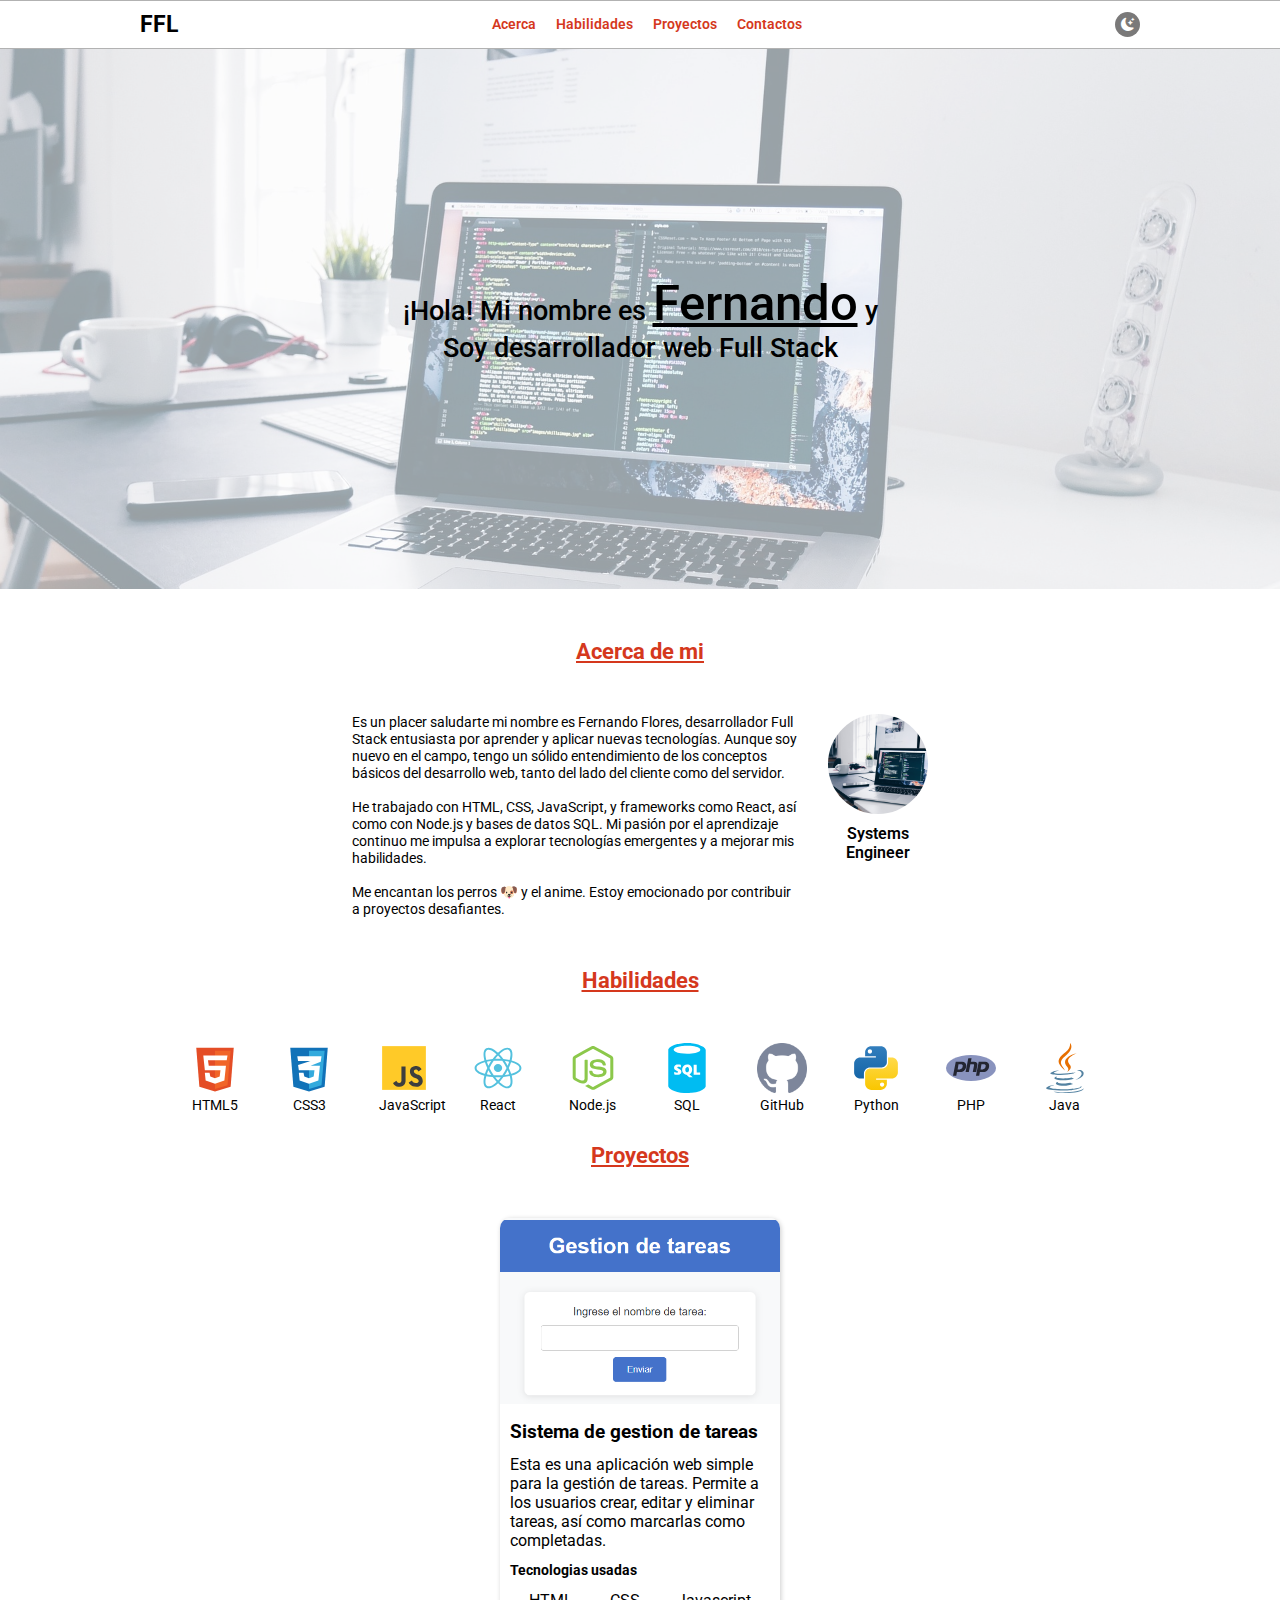
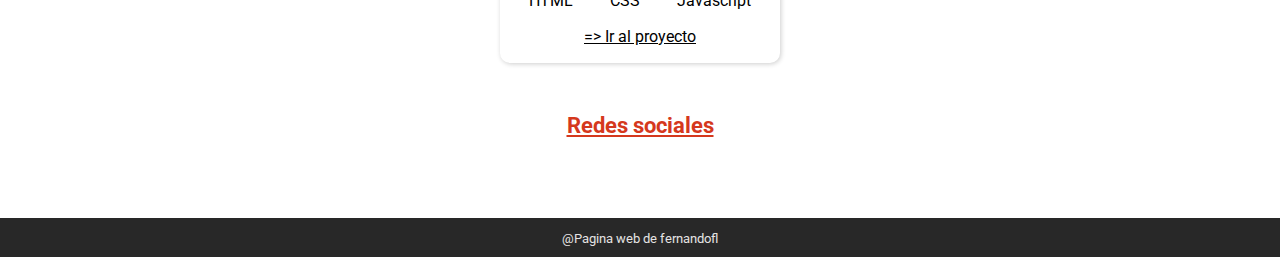
==== commit d9d41ed1: "actualizando" ====
--- a/docs/index.html
+++ b/docs/index.html
@@ -139,13 +139,22 @@
       <section id="portafolio" class="page-width padding-top">
         <h2 class="portafolio-title text-center"><u>Proyectos</u></h2>
         <div class="portafolio-content padding-top text-center">
-          <div class=".figure">
+          <figure>
             <img src="public/img/task.png" alt="" />
-            <h4>Sistema de gestion de tareas</h4>
-            <p>Esta es una aplicación web simple para la gestión de tareas. Permite a los usuarios crear, editar y eliminar tareas, así como marcarlas como completadas.</p>
-            <a href="https://lohapgr.github.io/CRUD_app/" target="_blank" rel="noopener noreferrer">Ir al proyecto</a>
+            <div class="portafolio-description">
+              <h4>Sistema de gestion de tareas</h4>
+              <p>Esta es una aplicación web simple para la gestión de tareas. Permite a los usuarios crear, editar y eliminar tareas, así como marcarlas como completadas.</p>
+              <h5>Tecnologias usadas</h5>
+              <ul class="portafolio-technologies">
+                <li>HTML</li>
+                <li>CSS</li>
+                <li>Javascript</li>
+              </ul>
+              <a href="https://lohapgr.github.io/CRUD_app/" target="_blank" rel="noopener noreferrer">=> Ir al proyecto</a>
+            </div>
 
-          </div>
+          </figure>
+          
         </div>
       </section>
 
--- a/docs/public/css/styles.css
+++ b/docs/public/css/styles.css
@@ -231,16 +231,45 @@
   width: 90%;
   flex-wrap: wrap;
 }
-.portafolio-content .figure {
+.portafolio-content figure {
   max-width: 250px;
   max-height: 600px;
   box-shadow: var(--box-light);
 }
-.portafolio-content .figure img {
+.portafolio-content figure img {
   width: 100%;
   height: auto;
 }
-
+.portafolio-content .portafolio-description {
+  padding: 0px 10px;
+}
+.portafolio-content .portafolio-technologies {
+  display: flex;
+  justify-content: space-around;
+}
+.portafolio-content h4 {
+  margin: 12px 0px;
+  font-size: 120%;
+  text-align: start;
+}
+.portafolio-content p {
+  text-align: start;
+}
+.portafolio-content h5 {
+  margin: 12px 0px;
+  font-size: 90%;
+  text-align: start;
+}
+.portafolio-content a {
+  display: inline-block;
+  margin: 12px 0px;
+  padding: 5px 10px;
+  border-radius: 6px;
+  color: black;
+}
+.portafolio-content a:hover {
+  color: midnightblue;
+}
 /* button section */
 .scroll-top-btn {
   position: fixed;
@@ -332,9 +361,39 @@
     font-size: 85%;
     width: 95%;
   }
-  .portafolio-content .figure {
+  .portafolio-content figure {
     max-width: 200px;
     max-height: 600px;
+  }
+  .portafolio-content .portafolio-description {
+    padding: 0px 10px;
+  }
+  .portafolio-content .portafolio-technologies {
+    display: flex;
+    justify-content: space-around;
+  }
+  .portafolio-content h4 {
+    margin: 12px 0px;
+    font-size: 120%;
+    text-align: start;
+  }
+  .portafolio-content p {
+    text-align: start;
+  }
+  .portafolio-content h5 {
+    margin: 12px 0px;
+    font-size: 90%;
+    text-align: start;
+  }
+  .portafolio-content a {
+    display: inline-block;
+    margin: 12px 0px;
+    padding: 5px 10px;
+    border-radius: 6px;
+    color: black;
+  }
+  .portafolio-content a:hover {
+    color: midnightblue;
   }
   /* contact section */
   .contact-container {
@@ -558,13 +617,45 @@
     gap: 20px;
     width: 90%;
   }
-  .portafolio-content .figure {
+  .portafolio-content figure {
     max-width: 280px;
-    max-height: 300px;
+    max-height: 900px;
     box-shadow: var(--box-light);
-  }
-  .portafolio-content .figure img {
+    border-radius: 10px;
+    overflow: hidden;
+  }
+  .portafolio-content figure img {
     width: 100%;
     height: auto;
   }
-}
+  .portafolio-content .portafolio-description {
+    padding: 0px 10px;
+  }
+  .portafolio-content .portafolio-technologies {
+    display: flex;
+    justify-content: space-around;
+  }
+  .portafolio-content h4 {
+    margin: 12px 0px;
+    font-size: 120%;
+    text-align: start;
+  }
+  .portafolio-content p {
+    text-align: start;
+  }
+  .portafolio-content h5 {
+    margin: 12px 0px;
+    font-size: 90%;
+    text-align: start;
+  }
+  .portafolio-content a {
+    display: inline-block;
+    margin: 12px 0px;
+    padding: 5px 10px;
+    border-radius: 6px;
+    color: black;
+  }
+  .portafolio-content a:hover {
+    color: midnightblue;
+  }
+}
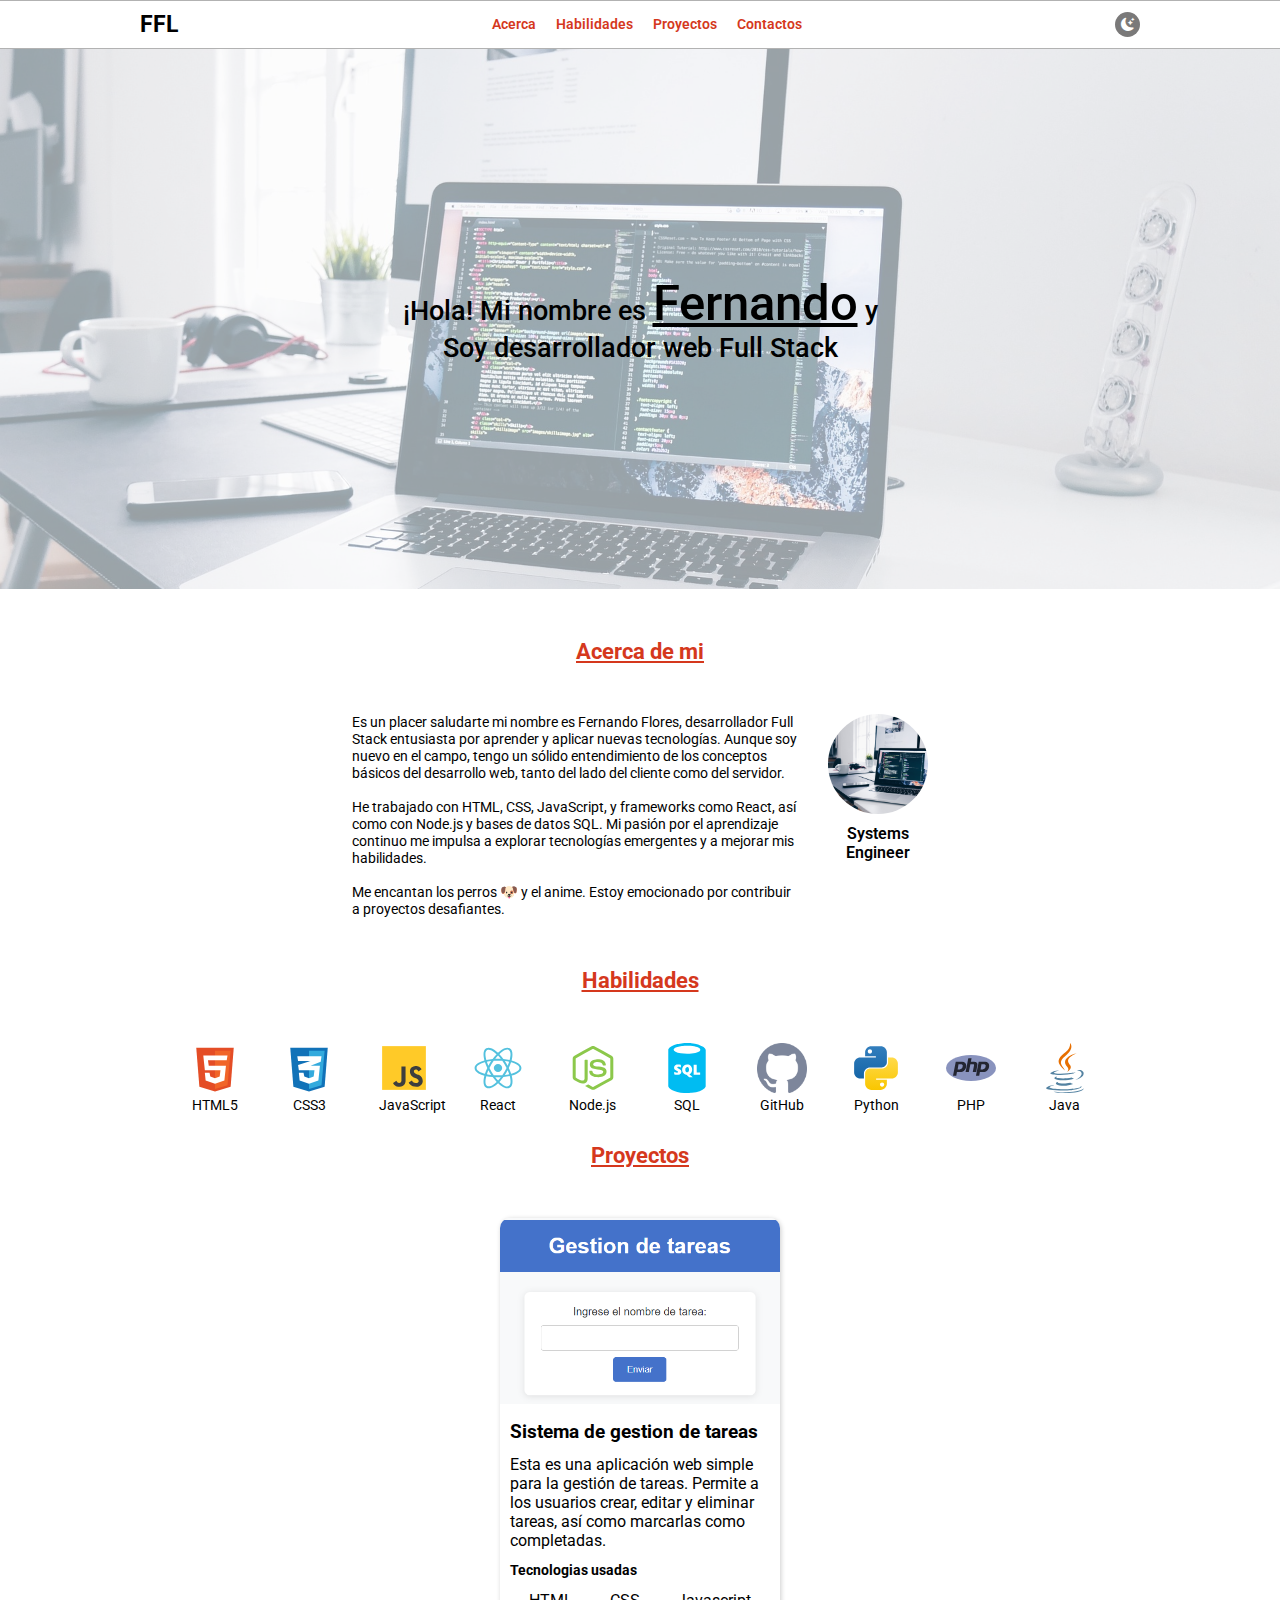
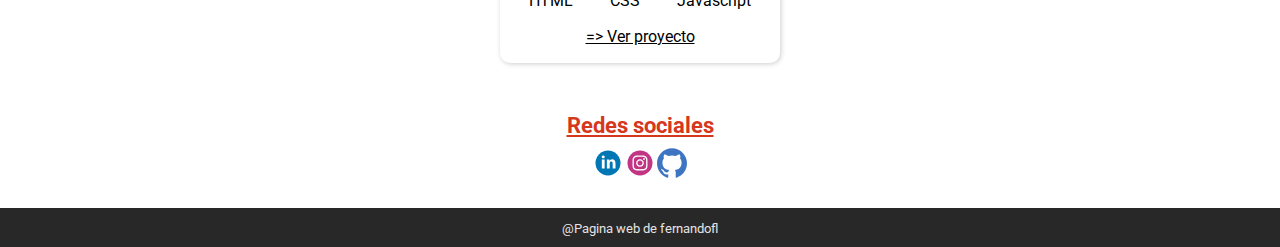
==== commit df105dc8: "update" ====
--- a/docs/index.html
+++ b/docs/index.html
@@ -150,7 +150,7 @@
                 <li>CSS</li>
                 <li>Javascript</li>
               </ul>
-              <a href="https://lohapgr.github.io/CRUD_app/" target="_blank" rel="noopener noreferrer">=> Ir al proyecto</a>
+              <a href="https://lohapgr.github.io/CRUD_app/" target="_blank" rel="noopener noreferrer">=> Ver proyecto</a>
             </div>
 
           </figure>
@@ -162,7 +162,17 @@
       <!-- contact section -->
       <section id="contact" class="contact-container page-width padding-top">
         <h2 class="contact-title text-center"><u>Redes sociales</u></h2>
-        
+        <div class="contact-content">
+          <figure>
+            <a href="https://www.linkedin.com/in/fernando-jesus-flores-leonardo-6479aa323/" rel="noopener noreferrer"><img src="public/img/linkedin.svg" alt="logo de linkedIn"></a>
+          </figure>
+          <figure>
+            <a href="https://www.instagram.com/loha_pgr/" rel="noopener noreferrer"><img src="public/img/instagram.svg" alt="logo de instagram"></a>
+          </figure>
+          <figure>
+            <a href="https://github.com/LohaPgr" rel="noopener noreferrer"><img src="public/img/github.svg" alt="logo de github"></a>
+          </figure>
+        </div>
       </section>
     </main>
 
--- a/docs/public/css/styles.css
+++ b/docs/public/css/styles.css
@@ -46,6 +46,13 @@
 .dark-mode footer {
   border-top: thin solid var(--borde-bottom-dark);
 }
+
+.dark-mode .portafolio-content a {
+  color: white;
+}
+.dark-mode .portafolio-content a:hover {
+  color: rgb(221, 221, 221);
+}
 /* navigation bar */
 .navigation-container {
   background-color: var(--background-light);
@@ -68,6 +75,7 @@
   color: black;
   font-size: 18px;
 }
+
 .navbar ul {
   display: flex;
   align-content: space-between;
@@ -120,6 +128,9 @@
 .rtd {
   text-decoration: none;
 }
+.rtd:hover {
+  animation: any 1.2s ease infinite;
+}
 .padding-top {
   padding-top: 23px;
 }
@@ -269,6 +280,41 @@
 }
 .portafolio-content a:hover {
   color: midnightblue;
+}
+
+/* contact section */
+.contact-container {
+  margin-bottom: 50px;
+}
+.contact-container figure{
+  width: 30px;
+  height: 30px;
+  cursor: pointer;
+}
+.contact-container figure:hover {
+  animation: any 1.2s ease infinite;
+}
+@keyframes any {
+  0% {
+    transform: scale(1, 1);
+  }
+  50% {
+    transform: scale(1.2, 1.2);
+  }
+  100% {
+    transform: scale(1, 1);
+  }
+}
+.contact-container figure img {
+  width: 100%;
+  height: 100%;
+}
+.contact-container .contact-content {
+  margin-top: 10px;
+  display: flex;
+  justify-content: center;
+  align-items: center;
+  gap: 2px;
 }
 /* button section */
 .scroll-top-btn {
@@ -296,9 +342,6 @@
   opacity: 0;
   visibility: hidden;
 }
-footer {
-  display: none;
-}
 /* tablet */
 @media (min-width: 768px) {
   /* page width */
@@ -403,10 +446,10 @@
 
 /* Desktop */
 @media (min-width: 1024px) {
+
   /* footer section */
   footer {
     display: block;
-    margin-top: 48px;
     text-align: center;
     width: 100%;
     padding: 10px;
@@ -658,4 +701,8 @@
   .portafolio-content a:hover {
     color: midnightblue;
   }
-}
+  /* contact section */
+  .contact-container {
+    margin-bottom: 30px;
+  }
+}
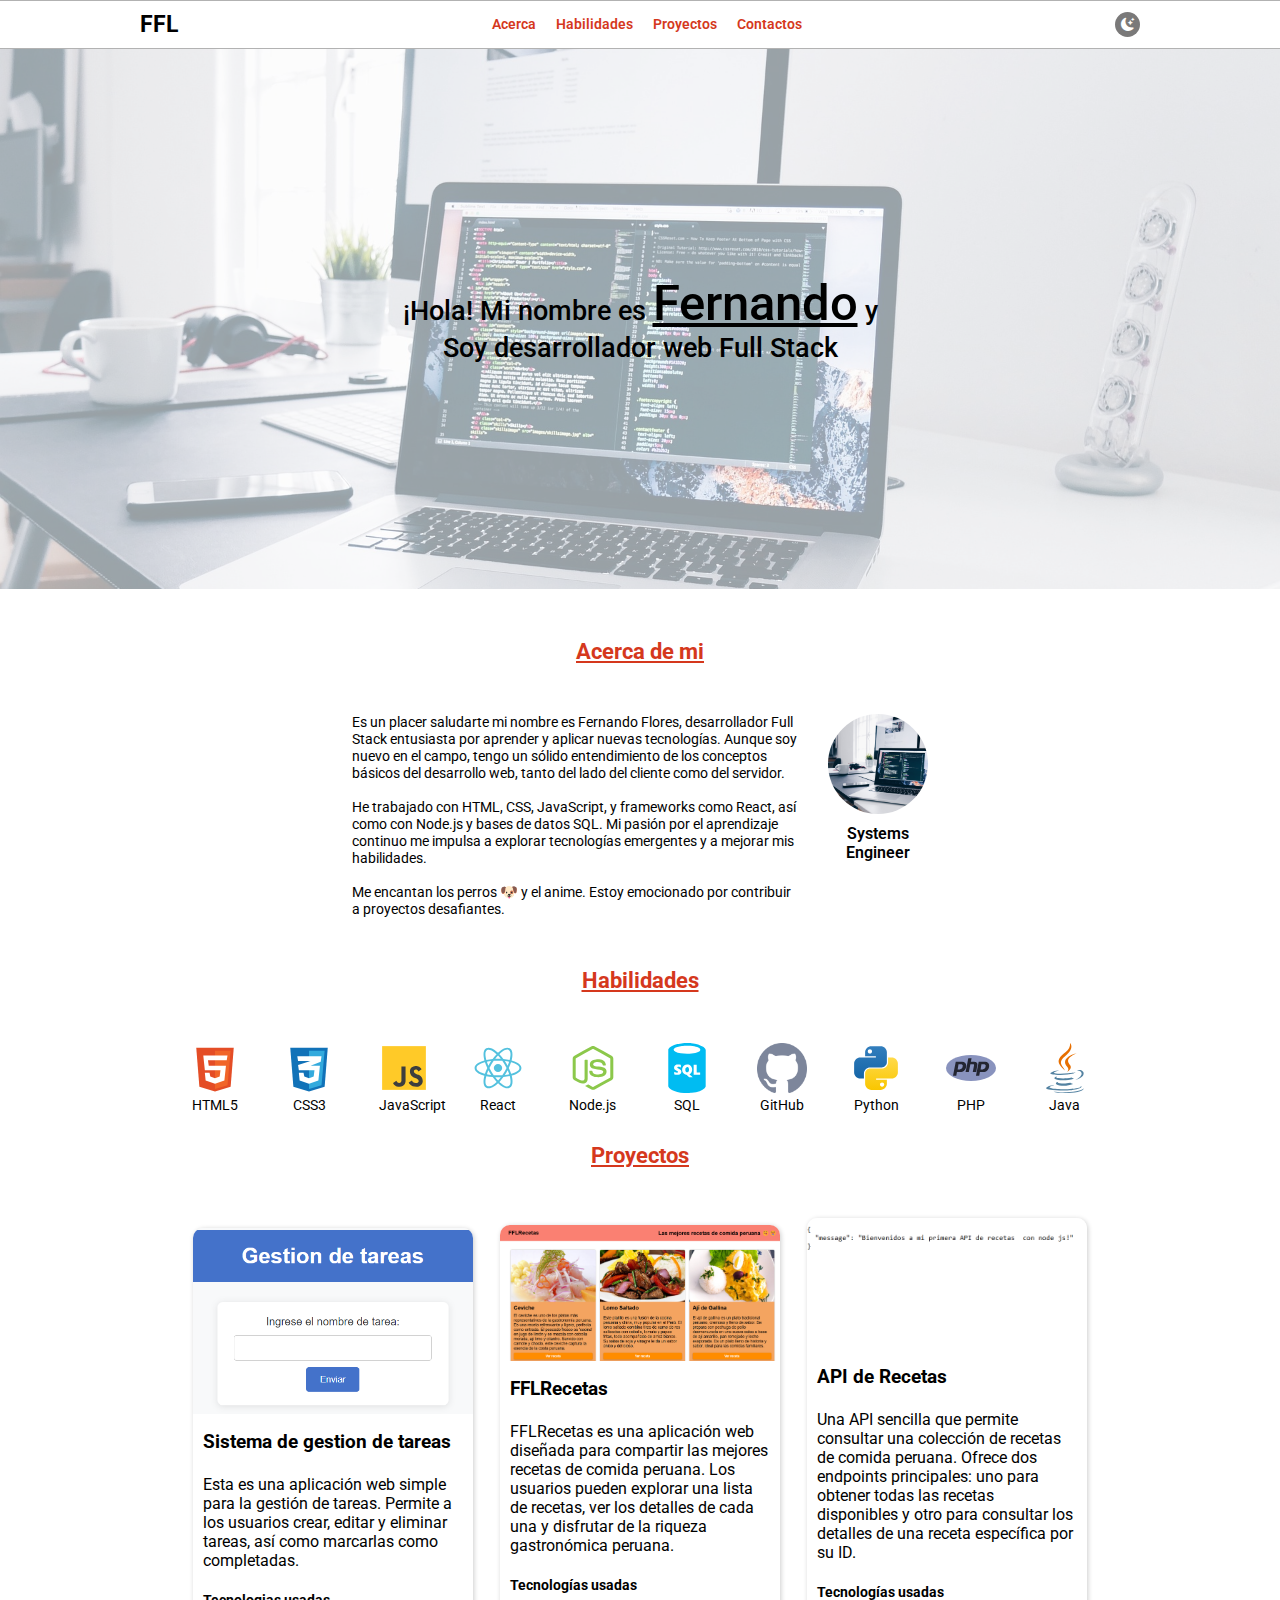
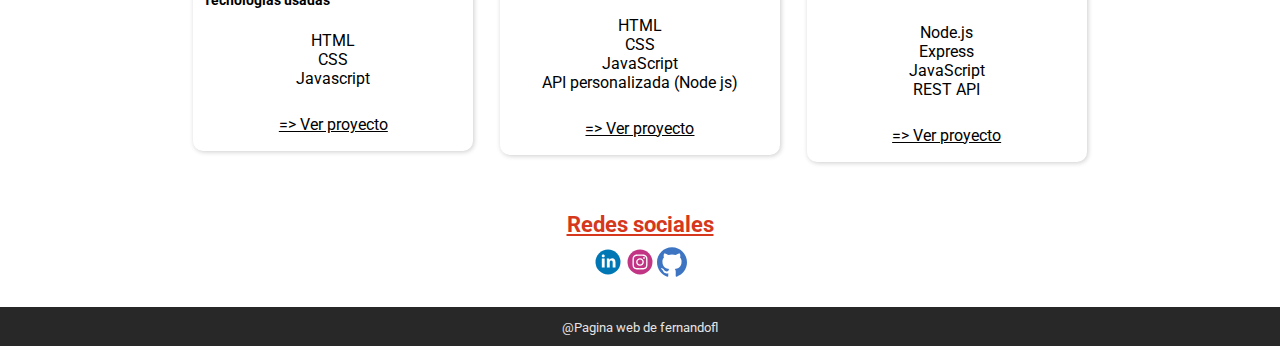
==== commit 0b0a360c: "haciendo commit" ====
--- a/docs/index.html
+++ b/docs/index.html
@@ -15,6 +15,7 @@
       href="https://fonts.googleapis.com/css2?family=Roboto:ital,wght@0,100;0,300;0,400;0,500;0,700;0,900;1,100;1,300;1,400;1,500;1,700;1,900&display=swap"
       rel="stylesheet"
     />
+    <link rel="icon" href="icono.jpg" type="image/x-icon" />
     <link rel="stylesheet" href="public/css/styles.css">
     
   </head>
@@ -140,7 +141,9 @@
         <h2 class="portafolio-title text-center"><u>Proyectos</u></h2>
         <div class="portafolio-content padding-top text-center">
           <figure>
-            <img src="public/img/task.png" alt="" />
+            <div class="card-image">
+              <img src="public/img/task.png" alt="task" />
+            </div>
             <div class="portafolio-description">
               <h4>Sistema de gestion de tareas</h4>
               <p>Esta es una aplicación web simple para la gestión de tareas. Permite a los usuarios crear, editar y eliminar tareas, así como marcarlas como completadas.</p>
@@ -154,6 +157,44 @@
             </div>
 
           </figure>
+
+          <figure>
+            <div class="card-image">
+              <img src="public/img/recetas.png" alt="recipe" />
+            </div>
+            <div class="portafolio-description">
+              <h4>FFLRecetas</h4>
+              <p>FFLRecetas es una aplicación web diseñada para compartir las mejores recetas de comida peruana. Los usuarios pueden explorar una lista de recetas, ver los detalles de cada una y disfrutar de la riqueza gastronómica peruana.</p>
+              <h5>Tecnologías usadas</h5>
+              <ul class="portafolio-technologies">
+                <li>HTML</li>
+                <li>CSS</li>
+                <li>JavaScript</li>
+                <li>API personalizada (Node js)</li>
+              </ul>
+              <a href="https://lohapgr.github.io/recetas/" target="_blank" rel="noopener noreferrer">=> Ver proyecto</a>
+            </div>
+          </figure>
+          
+
+          <figure>
+            <div class="card-image">
+              <img src="public/img/api_recetas.png" alt="API de Recetas" />
+            </div>
+            <div class="portafolio-description">
+              <h4>API de Recetas</h4>
+              <p>Una API sencilla que permite consultar una colección de recetas de comida peruana. Ofrece dos endpoints principales: uno para obtener todas las recetas disponibles y otro para consultar los detalles de una receta específica por su ID.</p>
+              <h5>Tecnologías usadas</h5>
+              <ul class="portafolio-technologies">
+                <li>Node.js</li>
+                <li>Express</li>
+                <li>JavaScript</li>
+                <li>REST API</li>
+              </ul>
+              <a href="https://easy-recipes.up.railway.app/documentacion" target="_blank" rel="noopener noreferrer">=> Ver proyecto</a>
+            </div>
+          </figure>
+          
           
         </div>
       </section>
--- a/docs/public/css/styles.css
+++ b/docs/public/css/styles.css
@@ -243,20 +243,32 @@
   flex-wrap: wrap;
 }
 .portafolio-content figure {
-  max-width: 250px;
-  max-height: 600px;
+  max-width: 270px;
+  margin: auto;
   box-shadow: var(--box-light);
+  border-radius: 5px;
+  display: flex;
+	flex-direction: column;
+  height: auto;
+  overflow: hidden;
 }
 .portafolio-content figure img {
   width: 100%;
-  height: auto;
+	height: 100%;
+	object-fit: cover;
+	object-position: center;
 }
 .portafolio-content .portafolio-description {
   padding: 0px 10px;
+  display: flex;
+	flex-direction: column;
+	gap: 10px;
+	flex-grow: 1;
+	justify-content: space-between;
 }
 .portafolio-content .portafolio-technologies {
   display: flex;
-  justify-content: space-around;
+  flex-direction: column;
 }
 .portafolio-content h4 {
   margin: 12px 0px;
